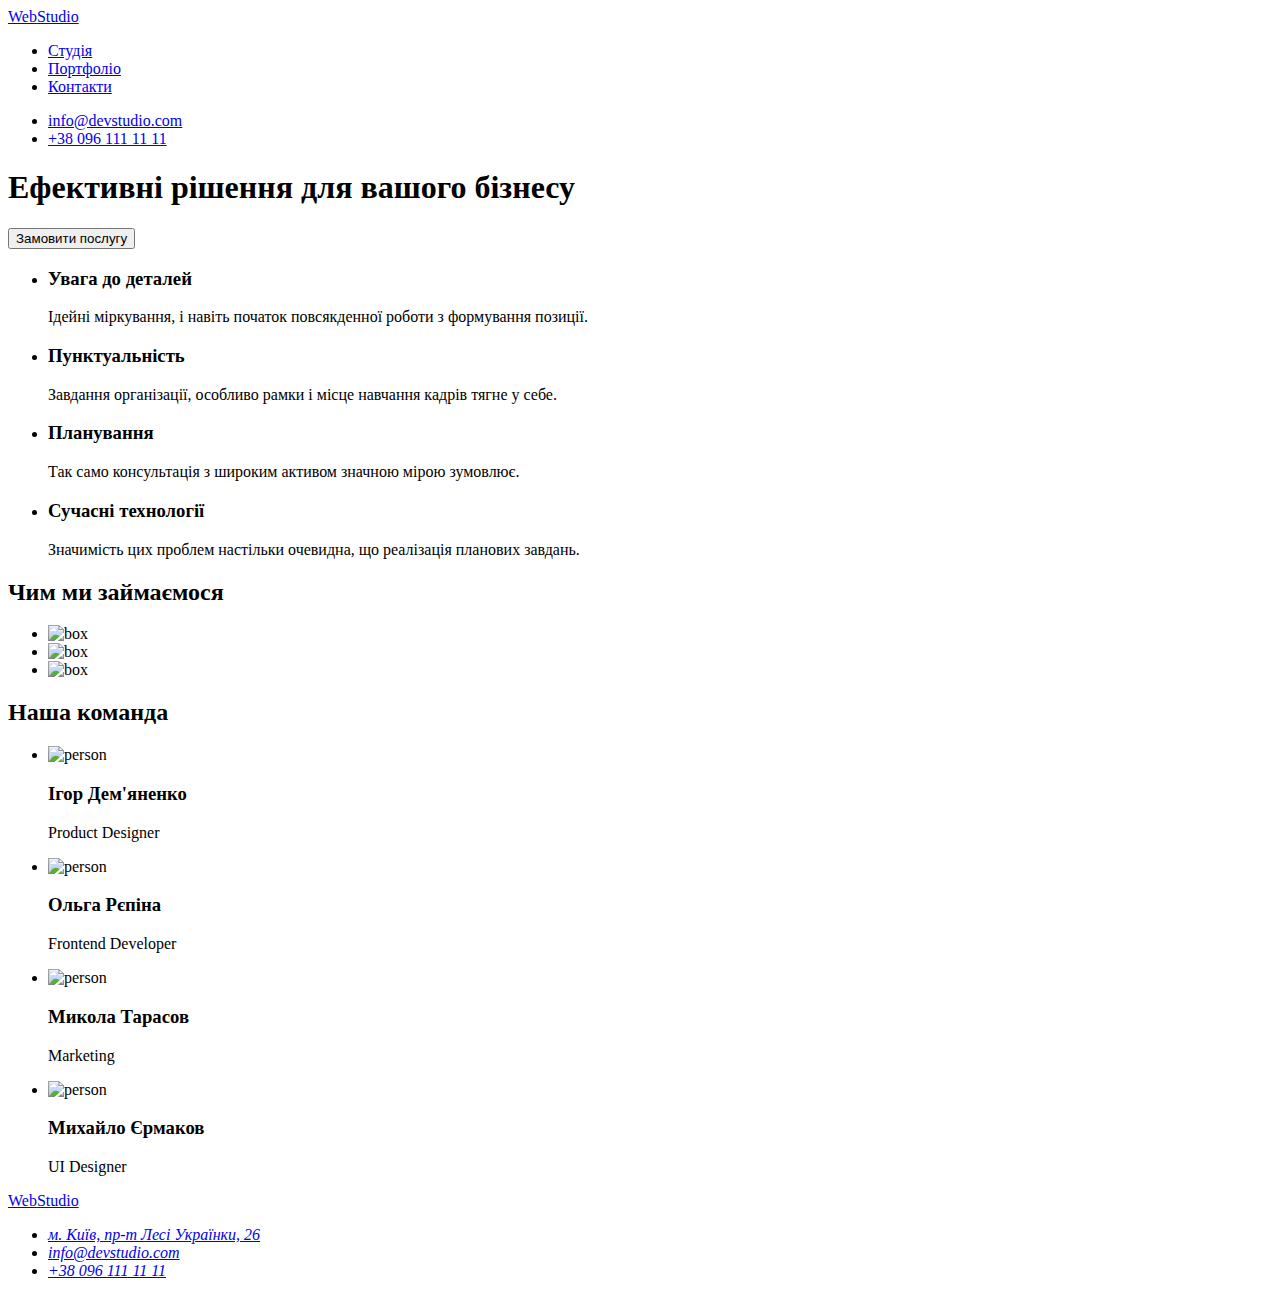
==== index.html @ 824faa3a "Add files via upload" ====
<!DOCTYPE html>
<html lang="uk">
  <head>
    <meta charset="UTF-8" />
    <meta http-equiv="X-UA-Compatible" content="IE=edge" />
    <meta name="viewport" content="width=device-width, initial-scale=1.0" />
    <link rel="stylesheet" href="./css/style.css" />
    <link rel="preconnect" href="https://fonts.googleapis.com">
<link rel="preconnect" href="https://fonts.gstatic.com" crossorigin>
<link href="https://fonts.googleapis.com/css2?family=Raleway:wght@700&family=Roboto:wght@400;500;700;900&display=swap" rel="stylesheet"/> 
    <title>Студія</title>
  </head>
  <body>
    <header>
      <nav class="header">
        <a class="logo" href="./index.html">
          <span class="logoSpan">Web</span>Studio
        </a>
        <ul class="headerItems">
          <li class="headerLinks">
            <a class="link linkActive" href="#" target="_blank">Студія</a>
          </li>
          <li class="headerLinks">
            <a class="link" href="./portfolio.html" target="_blank">Портфоліо</a>
          </li>
          <li class="headerLinks">
            <a class="link" href="#contacts">Контакти</a>
          </li>
        </ul>

        <ul class="headerContacts">
          <li class="headerLinks">
            <a class="linkContacts" href="mailto:info@devstudio.com">
              info@devstudio.com</a
            >
          </li>
          <li class="headerLinks">
            <a class="linkContacts" href="tel:+380961111111">
              +38 096 111 11 11</a
            >
          </li>
        </ul>
      </nav>
    </header>

    <main>
      <!-- Section1 -->
      <section class="orderService">
        <div class="container">
          <h1 class="orderTitle">Ефективні рішення для вашого бізнесу</h1>
          <button class="orderBtn" type="button">
            Замовити послугу
          </button>
        </div>
      </section>
      <!-- Section2 -->
      <section class="service">
          <ul class="serviceItems">
            <li class="serviceList">
              <h3 class="itemsTitle">Увага до деталей</h3>
              <p class="itemsText">
                Ідейні міркування, і навіть початок повсякденної роботи з
                формування позиції.
              </p>
            </li>
            <li class="serviceList">
              <h3 class="itemsTitle">Пунктуальність</h3>
              <p class="itemsText">
                Завдання організації, особливо рамки і місце навчання кадрів
                тягне у себе.
              </p>
            </li>
            <li class="serviceList">
              <h3 class="itemsTitle">Планування</h3>
              <p class="itemsText">
                Так само консультація з широким активом значною мірою зумовлює.
              </p>
            </li>
            <li class="serviceList">
              <h3 class="itemsTitle">Сучасні технології</h3>
              <p class="itemsText">
                Значимість цих проблем настільки очевидна, що реалізація
                планових завдань.
              </p>
            </li>
          </ul>
        </section>
        <!-- Section3 -->
      
        <section class="about">
          <h2 class="aboutWork">Чим ми займаємося</h2>
          <ul class="aboutItems">
            <li class="aboutList">
              <img src="./images/box1.jpg" alt="box" />
            </li>
            <li class="aboutList">
              <img src="./images/box2.jpg" alt="box" />
            </li>
            <li class="aboutList">
              <img src="./images/box3.jpg" alt="box" />
            </li>
          </ul>
      </section>
      <!-- Section4 -->
      <section class="team">
      <!-- 	<div class="aboutCounteiner"> -->
        <h2 class="abotTeam">Наша команда</h2>
           <ul class="personeList">
            <li class="personeItem">
              <img class="person" src="./images/photo.jpg" alt="person" />
              <h3 class="name">Ігор Дем'яненко</h3>
              <p class="aboutPersone">Product Designer</p>
            </li>
            <li class="personeItem">
              <img class="person" src="./images/photo1.jpg" alt="person" />
              <h3 class="name">Ольга Рєпіна</h3>
              <p class="aboutPersone">Frontend Developer</p>
            </li>
            <li class="personeItem">
              <img class="person" src="./images/photo2.jpg" alt="person" />
              <h3 class="name">Микола Тарасов</h3>
              <p class="aboutPersone">Marketing</p>
            </li>
            <li class="personeItem">
              <img class="person" src="./images/photo3.jpg" alt="person" />
              <h3 class="name">Михайло Єрмаков</h3>
              <p class="aboutPersone">UI Designer</p>
            </li>
          </ul>
       <!--  </div> -->
      </section>
    </main>

    <footer class="footer">
    		<a class="footerLogo" href="./index.html">
          <span class="logoSpan">Web</span>Studio
        </a>
      <address id="contacts">
        <ul class="contacts">
          <li class="address"> 
            <a class="addressLink" href="https://goo.gl/maps/H3M4gF7jWs7UkwjF9" target="_blank" rel="noopener noreferrer nofollow">м. Київ, пр-т Лесі Українки, 26</a>
          </li>
          <li class="contactLink">
            <a class="footerLink" href="mailto:info@devstudio.com">info@devstudio.com</a>
          </li>
          <li class="contacLink">
            <a class="footerLink" href="tel:+380961111111">+38 096 111 11 11</a>
          </li>
        </ul>
      </address>
    </footer>
  </body>
</html>
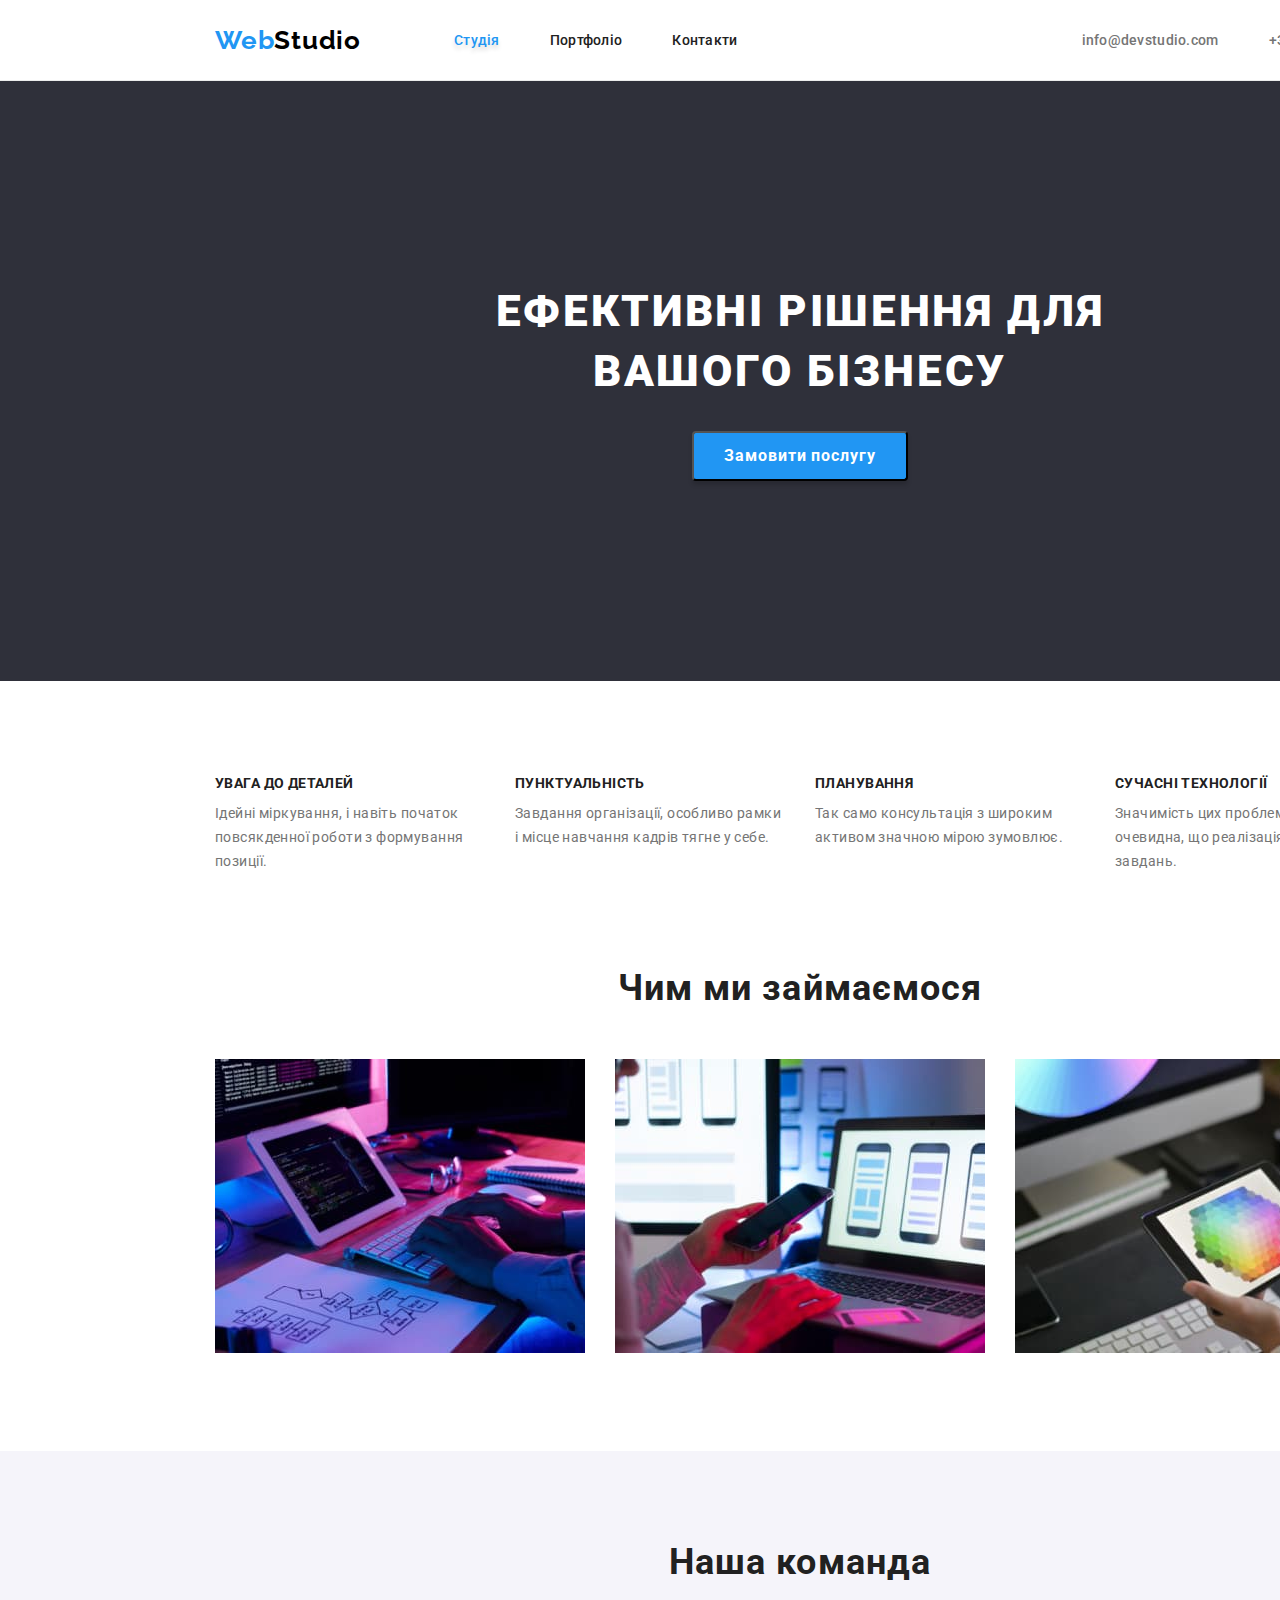
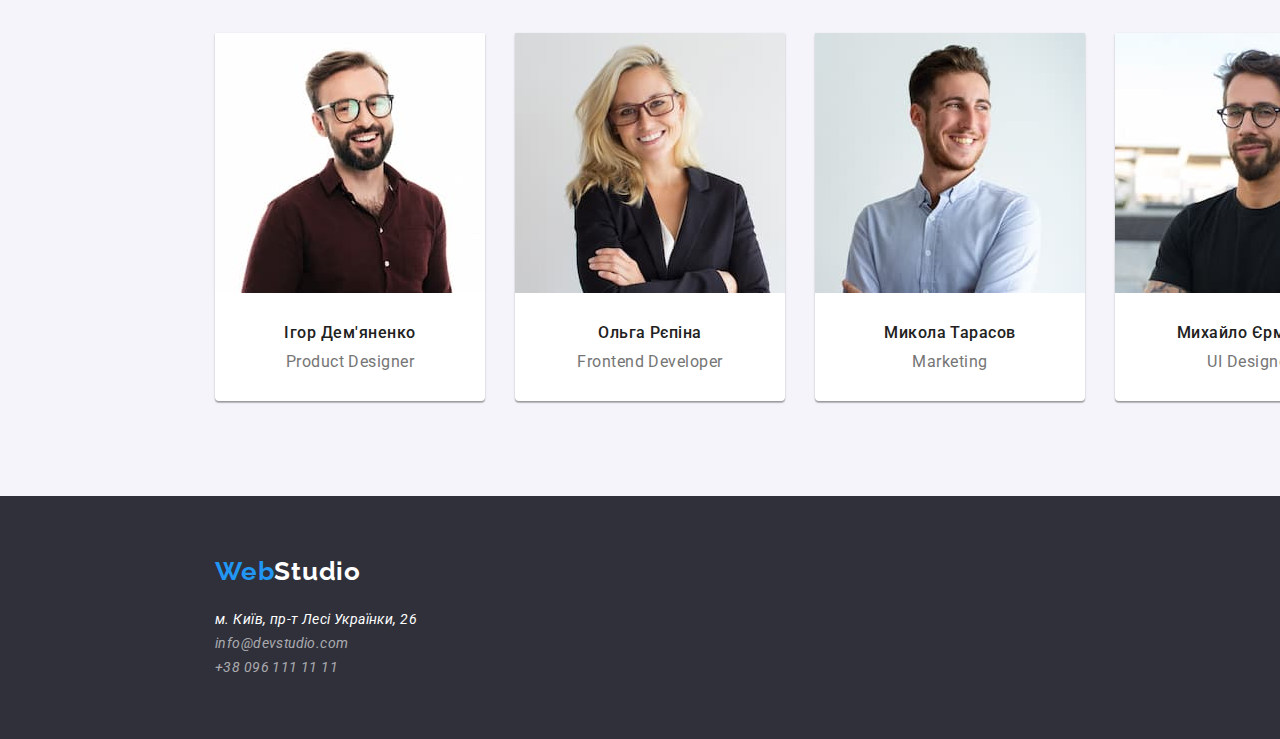
==== commit 4bed0923: "Update index.html" ====
--- a/index.html
+++ b/index.html
@@ -11,11 +11,11 @@
     <title>Студія</title>
   </head>
   <body>
-    <header>
-      <nav class="header">
-        <a class="logo" href="./index.html">
-          <span class="logoSpan">Web</span>Studio
-        </a>
+    <header class="header">
+      <a class="logo" href="./index.html">
+        <span class="logoSpan">Web</span>Studio
+      </a>
+      <nav>
         <ul class="headerItems">
           <li class="headerLinks">
             <a class="link linkActive" href="#" target="_blank">Студія</a>
@@ -27,10 +27,10 @@
             <a class="link" href="#contacts">Контакти</a>
           </li>
         </ul>
-
+      </nav>
         <ul class="headerContacts">
           <li class="headerLinks">
-            <a class="linkContacts" href="mailto:info@devstudio.com">
+            <a class="linkContacts" href="mailto:info@devstudio.com" lang="en">
               info@devstudio.com</a
             >
           </li>
@@ -40,7 +40,6 @@
             >
           </li>
         </ul>
-      </nav>
     </header>
 
     <main>
@@ -55,6 +54,7 @@
       </section>
       <!-- Section2 -->
       <section class="service">
+        <h2 hidden>Наші переваги</h2>
           <ul class="serviceItems">
             <li class="serviceList">
               <h3 class="itemsTitle">Увага до деталей</h3>
@@ -91,43 +91,41 @@
           <h2 class="aboutWork">Чим ми займаємося</h2>
           <ul class="aboutItems">
             <li class="aboutList">
-              <img src="./images/box1.jpg" alt="box" />
+              <img src="./images/box1.jpg" alt="людина за ПК" width="370" />
             </li>
             <li class="aboutList">
-              <img src="./images/box2.jpg" alt="box" />
+              <img src="./images/box2.jpg" alt="людина за ПК" width="370"/>
             </li>
             <li class="aboutList">
-              <img src="./images/box3.jpg" alt="box" />
+              <img src="./images/box3.jpg" alt="людина за ПК" width="370"/>
             </li>
           </ul>
       </section>
       <!-- Section4 -->
       <section class="team">
-      <!-- 	<div class="aboutCounteiner"> -->
         <h2 class="abotTeam">Наша команда</h2>
            <ul class="personeList">
             <li class="personeItem">
-              <img class="person" src="./images/photo.jpg" alt="person" />
+              <img class="person" src="./images/photo.jpg" alt="фото" width="270"/>
               <h3 class="name">Ігор Дем'яненко</h3>
               <p class="aboutPersone">Product Designer</p>
             </li>
             <li class="personeItem">
-              <img class="person" src="./images/photo1.jpg" alt="person" />
+              <img class="person" src="./images/photo1.jpg" alt="фото" width="270"/>
               <h3 class="name">Ольга Рєпіна</h3>
               <p class="aboutPersone">Frontend Developer</p>
             </li>
             <li class="personeItem">
-              <img class="person" src="./images/photo2.jpg" alt="person" />
+              <img class="person" src="./images/photo2.jpg" alt="фото" width="270"/>
               <h3 class="name">Микола Тарасов</h3>
               <p class="aboutPersone">Marketing</p>
             </li>
             <li class="personeItem">
-              <img class="person" src="./images/photo3.jpg" alt="person" />
+              <img class="person" src="./images/photo3.jpg" alt="фото" width="270"/>
               <h3 class="name">Михайло Єрмаков</h3>
               <p class="aboutPersone">UI Designer</p>
             </li>
           </ul>
-       <!--  </div> -->
       </section>
     </main>
 
@@ -141,7 +139,7 @@
             <a class="addressLink" href="https://goo.gl/maps/H3M4gF7jWs7UkwjF9" target="_blank" rel="noopener noreferrer nofollow">м. Київ, пр-т Лесі Українки, 26</a>
           </li>
           <li class="contactLink">
-            <a class="footerLink" href="mailto:info@devstudio.com">info@devstudio.com</a>
+            <a class="footerLink" href="mailto:info@devstudio.com" lang="en">info@devstudio.com</a>
           </li>
           <li class="contacLink">
             <a class="footerLink" href="tel:+380961111111">+38 096 111 11 11</a>
--- a/css/style.css
+++ b/css/style.css
@@ -0,0 +1,311 @@
+                                  /* STUDIO */
+* {
+  padding: 0;
+  margin: 0;
+}
+*::before,
+::after {
+  box-sizing: border-box;
+}
+:root {
+  --black-color: #212121;
+  --blue-color: #2196f3;
+  --grey-color: #757575;
+  --white-color: #fff;
+  --orderServiceBg-background-color: #2f303a;
+  --teamBg-background-color: #f5f4fa;
+  --footerBg-background-color: #2f303a;
+  --personBgCart-background-color: #fff;
+  --raleway-font-family: "Raleway";
+  --roboto-font-family: "Roboto";
+}
+/* HEADER */
+.header {
+  display: flex;
+  align-items: center;
+  width: 1600px;
+  height: 80px;
+  background-color: #fff;
+  border-bottom: solid 1px #ececec;
+}
+.logo {
+  padding-left: 215px;
+  text-decoration: none;
+  color: black;
+  font-family: var(--raleway-font-family);
+  font-weight: 700;
+  font-size: 26px;
+  line-height: 31px;
+  letter-spacing: 0.03em;
+}
+.logoSpan {
+  color: var(--blue-color);
+}
+.headerItems {
+  display: flex;
+  align-items: center;
+  padding-left: 93px;
+}
+
+.headerItems :last-child {
+  margin-right: 0;
+}
+.headerLinks {
+  list-style: none;
+  display: flex;
+  align-items: center;
+  margin-right: 50px;
+}
+.link {
+  text-decoration: none;
+  font-family: var(--roboto-font-family);
+  font-style: normal;
+  font-weight: 500;
+  font-size: 14px;
+  line-height: 16px;
+  letter-spacing: 0.02em;
+  color: var(--black-color);
+}
+.linkActive{
+  color: var(--blue-color);
+  text-shadow: 0px 4px 4px rgba(0, 0, 0, 0.15);
+}
+.link:hover {
+  cursor: pointer;
+  color: var(--blue-color);
+}
+.headerContacts {
+  display: flex;
+  padding-left: 344px;
+}
+.headerContacts :last-child {
+  margin-right: 0;
+}
+.linkContacts {
+  text-decoration: none;
+  font-family: var(--roboto-font-family);
+  font-style: normal;
+  font-weight: 500;
+  font-size: 14px;
+  line-height: 16px;
+  letter-spacing: 0.02em;
+  color: var(--grey-color);
+}
+.linkContacts:hover {
+  cursor: pointer;
+  color: var(--blue-color);
+}
+/* MAIN */
+
+.orderService {
+  width: 1600px;
+  padding-top: 200px;
+  padding-bottom: 200px;
+  background-color: var(--orderServiceBg-background-color);
+}
+.container {
+  width: 696px;
+  display: block;
+  text-align: center;
+  margin: 0 auto;
+}
+.orderTitle {
+  width: 696px;
+  height: 120px;
+  font-family: var(--roboto-font-family);
+  font-weight: 900;
+  font-size: 44px;
+  line-height: 60px;
+  letter-spacing: 0.06em;
+  text-transform: uppercase;
+  color: var(--white-color);
+}
+.orderBtn {
+  width: 216px;
+  height: 50px;
+  background: #2196f3;
+  box-shadow: 0px 4px 4px rgba(0, 0, 0, 0.15);
+  border-radius: 4px;
+  font-family: var(--roboto-font-family);
+  font-weight: 700;
+  font-size: 16px;
+  line-height: 30px;
+  text-align: center;
+  letter-spacing: 0.06em;
+  color: var(--white-color);
+  margin-top: 30px;
+}
+.service {
+  width: 1170px;
+  padding-left: 215px;
+}
+.serviceItems {
+  display: flex;
+  justify-content: space-between;
+  padding-top: 94px;
+}
+.serviceList {
+  list-style: none;
+  min-width: 270px;
+  margin-right: 30px;
+}
+.serviceItems:last-child {
+  margin-right: 0;
+}
+.itemsTitle {
+  font-family: var(--roboto-font-family);
+  font-weight: 700;
+  font-size: 14px;
+  line-height: 16px;
+  letter-spacing: 0.03em;
+  text-transform: uppercase;
+  color: var(--black-color);
+}
+.itemsText {
+  font-family: var(--roboto-font-family);
+  font-weight: 400;
+  font-size: 14px;
+  line-height: 24px;
+  letter-spacing: 0.03em;
+  color: var(--grey-color);
+  padding-top: 10px;
+}
+
+.about {
+  width: 1170px;
+  padding-top: 94px;
+  padding-bottom: 94px;
+  padding-left: 215px;
+}
+
+.aboutWork {
+  font-family: var(--roboto-font-family);
+  font-weight: 700;
+  font-size: 36px;
+  line-height: 42px;
+  text-align: center;
+  letter-spacing: 0.03em;
+  color: var(--black-color);
+}
+.aboutItems {
+  display: flex;
+  justify-content: space-between;
+  padding-top: 50px;
+}
+.aboutItems:last-child {
+  margin-right: 0;
+}
+.aboutList {
+  list-style: none;
+  margin-right: 30px;
+}
+.team {
+  background-color: var(--teamBg-background-color);
+  width: 1600px;
+  padding-top: 90px;
+  padding-bottom: 95px;
+}
+
+.abotTeam {
+  font-family: var(--roboto-font-family);
+  color: var(--black-color);
+  font-weight: 700;
+  font-size: 36px;
+  line-height: 42px;
+  text-align: center;
+  letter-spacing: 0.03em;
+}
+.personeList {
+  width: 1170px;
+  display: flex;
+  padding-top: 50px;
+  padding-left: 215px;
+}
+.personeList:last-child {
+  margin-right: 0;
+}
+.personeItem {
+  text-align: center;
+  background-color: var(--personBgCart-background-color);
+  box-shadow: 0px 1px 3px rgba(0, 0, 0, 0.12), 0px 1px 1px rgba(0, 0, 0, 0.14),
+    0px 2px 1px rgba(0, 0, 0, 0.2);
+  border-radius: 0px 0px 4px 4px;
+  list-style: none;
+  margin-right: 30px;
+}
+.person {
+  display: flex;
+}
+.name {
+  font-family: var(--roboto-font-family);
+  color: var(--black-color);
+  font-weight: 500;
+  font-size: 16px;
+  line-height: 19px;
+  text-align: center;
+  letter-spacing: 0.03em;
+  padding-top: 30px;
+}
+.aboutPersone {
+  font-family: var(--roboto-font-family);
+  color: var(--grey-color);
+  font-weight: 400;
+  font-size: 16px;
+  line-height: 19px;
+  text-align: center;
+  letter-spacing: 0.03em;
+  padding-top: 10px;
+  padding-bottom: 30px;
+}
+
+.footer {
+  width: 1600px;
+  background-color: var(--footerBg-background-color);
+  padding-top: 60px;
+  padding-bottom: 60px;
+}
+.footerLogo {
+  text-decoration: none;
+  font-family: var(--raleway-font-family);
+  color: var(--white-color);
+  font-weight: 700;
+  font-size: 26px;
+  line-height: 31px;
+  letter-spacing: 0.03em;
+  padding-left: 215px;
+}
+
+.contacts {
+  list-style: none;
+  padding-left: 215px;
+}
+.address {
+  padding-top: 20px;
+}
+.addressLink {
+  text-decoration: none;
+  font-family: var(--roboto-font-family);
+  font-weight: 400;
+  font-size: 14px;
+  color: var(--white-color);
+  line-height: 24px;
+  letter-spacing: 0.03em;
+}
+.addressLink:hover {
+  cursor: pointer;
+  color: var(--blue-color);
+}
+.footerLink {
+  text-decoration: none;
+  font-family: var(--roboto-font-family);
+  color: var(--grey-color);
+  font-weight: 400;
+  font-size: 14px;
+  line-height: 24px;
+  letter-spacing: 0.03em;
+  color: rgba(255, 255, 255, 0.6);
+}
+.footerLink:hover {
+  cursor: pointer;
+  color: var(--blue-color);
+}
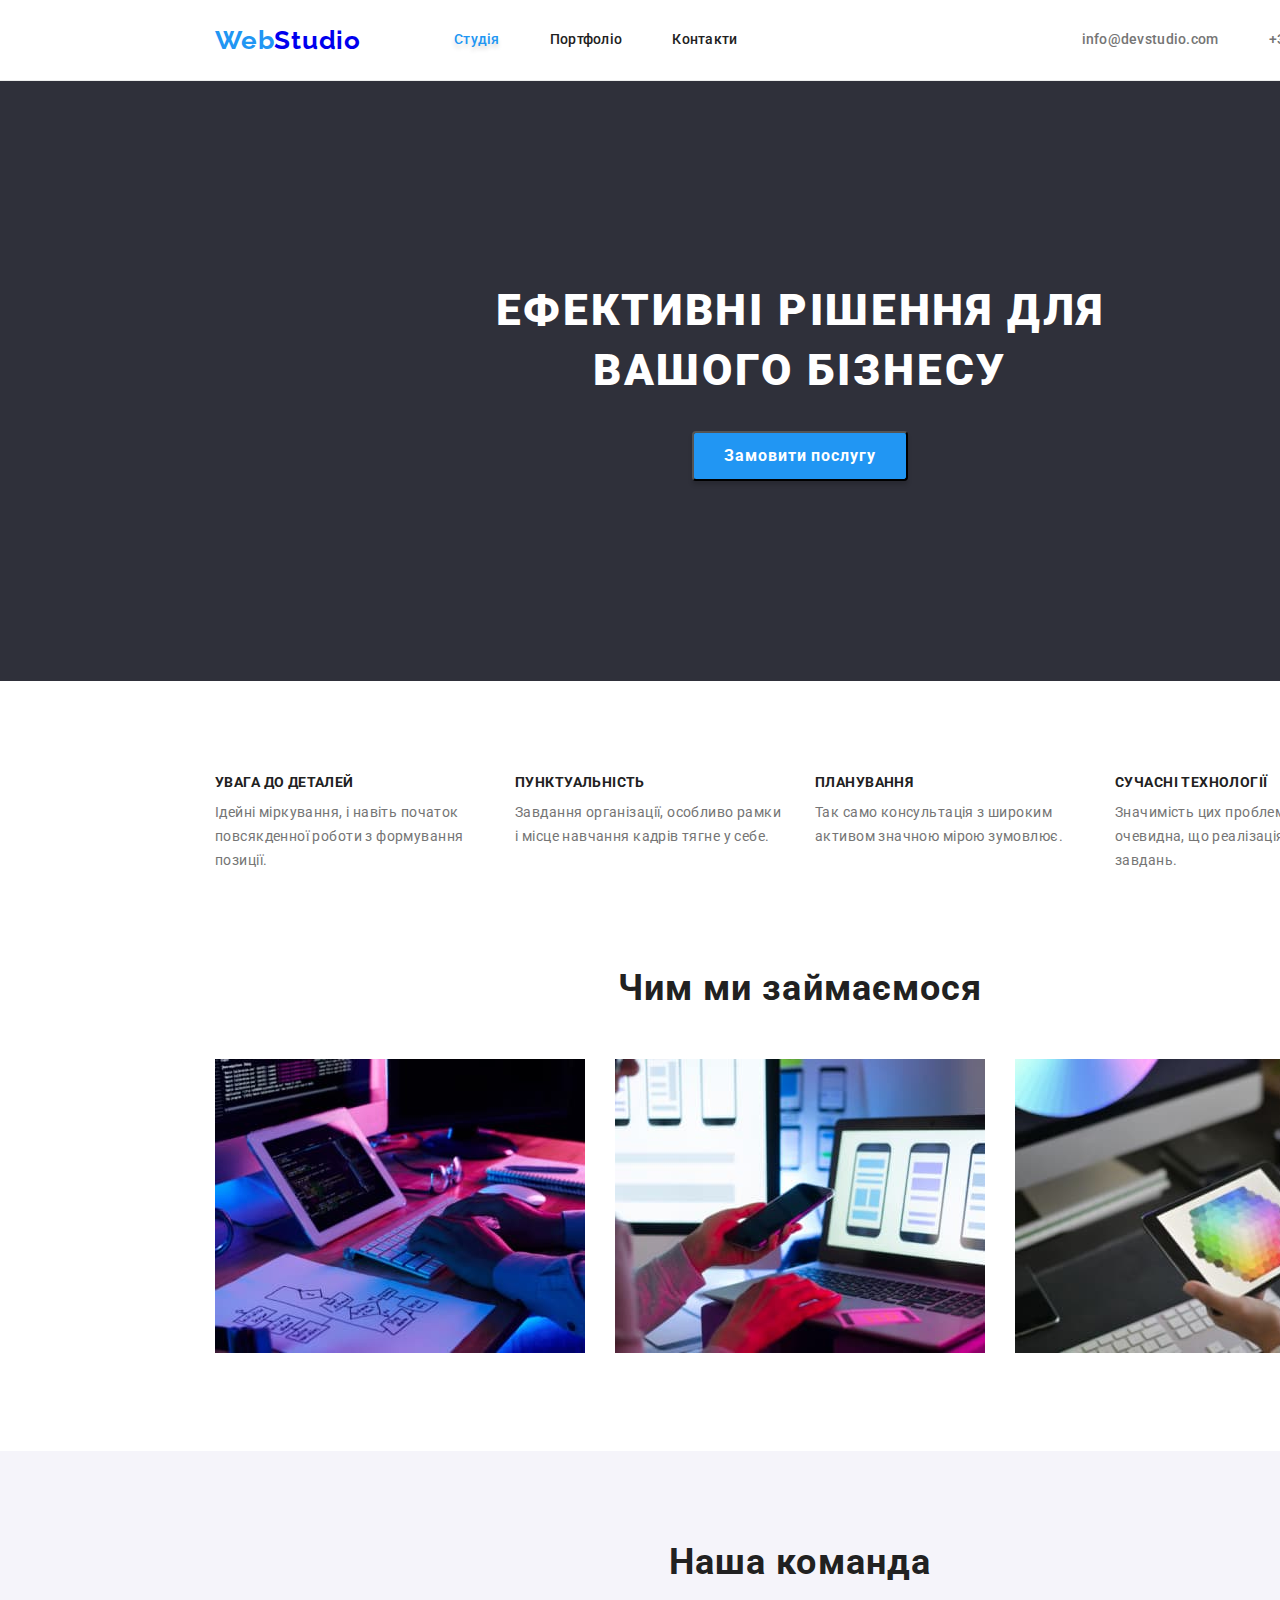
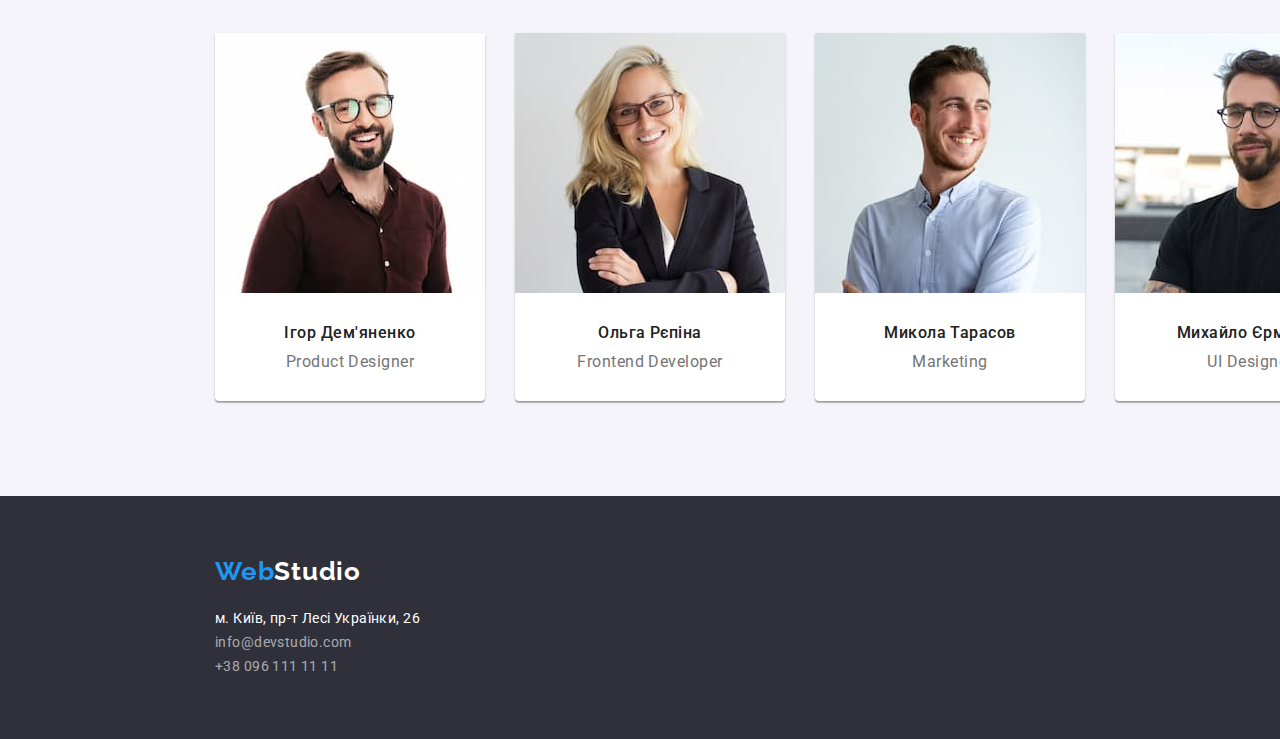
==== commit fc8ee045: "Update index.html" ====
--- a/index.html
+++ b/index.html
@@ -4,10 +4,10 @@
     <meta charset="UTF-8" />
     <meta http-equiv="X-UA-Compatible" content="IE=edge" />
     <meta name="viewport" content="width=device-width, initial-scale=1.0" />
-    <link rel="stylesheet" href="./css/style.css" />
-    <link rel="preconnect" href="https://fonts.googleapis.com">
 <link rel="preconnect" href="https://fonts.gstatic.com" crossorigin>
 <link href="https://fonts.googleapis.com/css2?family=Raleway:wght@700&family=Roboto:wght@400;500;700;900&display=swap" rel="stylesheet"/> 
+<link rel="preconnect" href="https://fonts.googleapis.com">
+<link rel="stylesheet" href="./css/style.css" />
     <title>Студія</title>
   </head>
   <body>
@@ -18,10 +18,10 @@
       <nav>
         <ul class="headerItems">
           <li class="headerLinks">
-            <a class="link linkActive" href="#" target="_blank">Студія</a>
+            <a class="link linkActive" href="#">Студія</a>
           </li>
           <li class="headerLinks">
-            <a class="link" href="./portfolio.html" target="_blank">Портфоліо</a>
+            <a class="link" href="./portfolio.html">Портфоліо</a>
           </li>
           <li class="headerLinks">
             <a class="link" href="#contacts">Контакти</a>
@@ -41,7 +41,6 @@
           </li>
         </ul>
     </header>
-
     <main>
       <!-- Section1 -->
       <section class="orderService">
@@ -86,7 +85,6 @@
           </ul>
         </section>
         <!-- Section3 -->
-      
         <section class="about">
           <h2 class="aboutWork">Чим ми займаємося</h2>
           <ul class="aboutItems">
@@ -128,7 +126,6 @@
           </ul>
       </section>
     </main>
-
     <footer class="footer">
     		<a class="footerLogo" href="./index.html">
           <span class="logoSpan">Web</span>Studio
--- a/css/style.css
+++ b/css/style.css
@@ -12,12 +12,29 @@
   --blue-color: #2196f3;
   --grey-color: #757575;
   --white-color: #fff;
+  --borderHeader-color: #ececec;
+  --borderBtn-border: 1px solid #EEEEEE;
+  --borderCart-border: 1px solid #EEEEEE;
   --orderServiceBg-background-color: #2f303a;
   --teamBg-background-color: #f5f4fa;
   --footerBg-background-color: #2f303a;
   --personBgCart-background-color: #fff;
+  --headerBg-background-color: #fff;
+  --bodyBg-background-color:#ffffff;
+  --btn-background-color: #2196f3;
+  --btnActive-background-color :#188CE8;
   --raleway-font-family: "Raleway";
   --roboto-font-family: "Roboto";
+  --activeLink-text-shadow: 0px 4px 4px rgba(0, 0, 0, 0.15);
+  --btn-box-shadow: 0px 4px 4px rgba(0, 0, 0, 0.15);
+  --btnActive-box-shadow: 0px 3px 1px rgba(0, 0, 0, 0.1), 0px 1px 2px rgba(0, 0, 0, 0.08), 0px 2px 2px rgba(0, 0, 0, 0.12);
+  --personeItem-box-shadow: 0px 1px 3px rgba(0, 0, 0, 0.12), 0px 1px 1px rgba(0, 0, 0, 0.14),
+  0px 2px 1px rgba(0, 0, 0, 0.2);
+  }
+body{
+  font-family: var(--roboto-font-family);
+  background-color: var(--bodyBg-background-color);
+  color: var(--black-color);
 }
 /* HEADER */
 .header {
@@ -25,17 +42,16 @@
   align-items: center;
   width: 1600px;
   height: 80px;
-  background-color: #fff;
-  border-bottom: solid 1px #ececec;
+  background-color:var(--headerBg-background-color);
+  border-bottom: solid 1px var(--borderHeader-color);
 }
 .logo {
   padding-left: 215px;
-  text-decoration: none;
-  color: black;
+  text-decoration: none;  
   font-family: var(--raleway-font-family);
   font-weight: 700;
   font-size: 26px;
-  line-height: 31px;
+  line-height: 1.19em;
   letter-spacing: 0.03em;
 }
 .logoSpan {
@@ -46,7 +62,6 @@
   align-items: center;
   padding-left: 93px;
 }
-
 .headerItems :last-child {
   margin-right: 0;
 }
@@ -57,46 +72,45 @@
   margin-right: 50px;
 }
 .link {
+  font-family: var(--roboto-font-family);
+  color: var(--black-color);
   text-decoration: none;
-  font-family: var(--roboto-font-family);
+  font-weight: 500;
+  font-size: 14px;
+  line-height: 1.14em;
+  letter-spacing: 0.02em; 
+}
+.linkActive{
+  color: var(--blue-color);
+  text-shadow: var(--activeLink-text-shadow);
+}
+.link:hover,
+.link:active {
+  cursor: pointer;
+  color: var(--blue-color);
+}
+.headerContacts {
+  display: flex;
+  padding-left: 344px;
+}
+.headerContacts :last-child {
+  margin-right: 0;
+}
+.linkContacts {
+  text-decoration: none;  
   font-style: normal;
   font-weight: 500;
   font-size: 14px;
-  line-height: 16px;
-  letter-spacing: 0.02em;
-  color: var(--black-color);
-}
-.linkActive{
-  color: var(--blue-color);
-  text-shadow: 0px 4px 4px rgba(0, 0, 0, 0.15);
-}
-.link:hover {
-  cursor: pointer;
-  color: var(--blue-color);
-}
-.headerContacts {
-  display: flex;
-  padding-left: 344px;
-}
-.headerContacts :last-child {
-  margin-right: 0;
-}
-.linkContacts {
-  text-decoration: none;
-  font-family: var(--roboto-font-family);
-  font-style: normal;
-  font-weight: 500;
-  font-size: 14px;
-  line-height: 16px;
+  line-height: 1.14em;
   letter-spacing: 0.02em;
   color: var(--grey-color);
 }
-.linkContacts:hover {
+.linkContacts:hover,
+.linkContacts:active {
   cursor: pointer;
   color: var(--blue-color);
 }
 /* MAIN */
-
 .orderService {
   width: 1600px;
   padding-top: 200px;
@@ -111,11 +125,10 @@
 }
 .orderTitle {
   width: 696px;
-  height: 120px;
-  font-family: var(--roboto-font-family);
+  height: 120px;  
   font-weight: 900;
   font-size: 44px;
-  line-height: 60px;
+  line-height: 1.36em;
   letter-spacing: 0.06em;
   text-transform: uppercase;
   color: var(--white-color);
@@ -123,18 +136,24 @@
 .orderBtn {
   width: 216px;
   height: 50px;
-  background: #2196f3;
-  box-shadow: 0px 4px 4px rgba(0, 0, 0, 0.15);
+  background-color: var(--btn-background-color);
+  box-shadow: var(--btn-box-shadow);
   border-radius: 4px;
   font-family: var(--roboto-font-family);
   font-weight: 700;
   font-size: 16px;
-  line-height: 30px;
+  line-height: 1.87em;
   text-align: center;
   letter-spacing: 0.06em;
   color: var(--white-color);
   margin-top: 30px;
 }
+.orderBtn:hover,
+.orderBtn:active{
+  cursor: pointer;
+  background-color: var(--btnActive-background-color);
+  box-shadow: var(--btnActive-box-shadow);
+}
 .service {
   width: 1170px;
   padding-left: 215px;
@@ -152,40 +171,32 @@
 .serviceItems:last-child {
   margin-right: 0;
 }
-.itemsTitle {
-  font-family: var(--roboto-font-family);
-  font-weight: 700;
-  font-size: 14px;
-  line-height: 16px;
-  letter-spacing: 0.03em;
-  text-transform: uppercase;
-  color: var(--black-color);
+.itemsTitle { 
+  font-weight: 700;
+  font-size: 14px;
+  line-height: 1.14em;
+  letter-spacing: 0.03em;
+  text-transform: uppercase; 
 }
 .itemsText {
-  font-family: var(--roboto-font-family);
-  font-weight: 400;
-  font-size: 14px;
-  line-height: 24px;
+  font-size: 14px;
+  line-height: 1.71em;
   letter-spacing: 0.03em;
   color: var(--grey-color);
   padding-top: 10px;
 }
-
 .about {
   width: 1170px;
   padding-top: 94px;
   padding-bottom: 94px;
   padding-left: 215px;
 }
-
-.aboutWork {
-  font-family: var(--roboto-font-family);
+.aboutWork { 
   font-weight: 700;
   font-size: 36px;
-  line-height: 42px;
-  text-align: center;
-  letter-spacing: 0.03em;
-  color: var(--black-color);
+  line-height: 1.17em;
+  text-align: center;
+  letter-spacing: 0.03em; 
 }
 .aboutItems {
   display: flex;
@@ -205,13 +216,10 @@
   padding-top: 90px;
   padding-bottom: 95px;
 }
-
-.abotTeam {
-  font-family: var(--roboto-font-family);
-  color: var(--black-color);
+.abotTeam {  
   font-weight: 700;
   font-size: 36px;
-  line-height: 42px;
+  line-height: 1.17em;
   text-align: center;
   letter-spacing: 0.03em;
 }
@@ -227,8 +235,7 @@
 .personeItem {
   text-align: center;
   background-color: var(--personBgCart-background-color);
-  box-shadow: 0px 1px 3px rgba(0, 0, 0, 0.12), 0px 1px 1px rgba(0, 0, 0, 0.14),
-    0px 2px 1px rgba(0, 0, 0, 0.2);
+  box-shadow: var(--personeItem-box-shadow);
   border-radius: 0px 0px 4px 4px;
   list-style: none;
   margin-right: 30px;
@@ -237,27 +244,22 @@
   display: flex;
 }
 .name {
-  font-family: var(--roboto-font-family);
-  color: var(--black-color);
   font-weight: 500;
   font-size: 16px;
-  line-height: 19px;
+  line-height: 1.19em;
   text-align: center;
   letter-spacing: 0.03em;
   padding-top: 30px;
 }
 .aboutPersone {
-  font-family: var(--roboto-font-family);
   color: var(--grey-color);
-  font-weight: 400;
   font-size: 16px;
-  line-height: 19px;
+  line-height: 1.19em;
   text-align: center;
   letter-spacing: 0.03em;
   padding-top: 10px;
   padding-bottom: 30px;
 }
-
 .footer {
   width: 1600px;
   background-color: var(--footerBg-background-color);
@@ -270,11 +272,10 @@
   color: var(--white-color);
   font-weight: 700;
   font-size: 26px;
-  line-height: 31px;
-  letter-spacing: 0.03em;
-  padding-left: 215px;
-}
-
+  line-height: 1.19em;
+  letter-spacing: 0.03em;
+  padding-left: 215px;
+}
 .contacts {
   list-style: none;
   padding-left: 215px;
@@ -283,29 +284,29 @@
   padding-top: 20px;
 }
 .addressLink {
+  font-style: normal;
   text-decoration: none;
-  font-family: var(--roboto-font-family);
-  font-weight: 400;
   font-size: 14px;
   color: var(--white-color);
-  line-height: 24px;
-  letter-spacing: 0.03em;
-}
-.addressLink:hover {
+  line-height: 1.71em;
+  letter-spacing: 0.03em;
+}
+.addressLink:hover,
+.addressLink:active {
   cursor: pointer;
   color: var(--blue-color);
 }
 .footerLink {
   text-decoration: none;
-  font-family: var(--roboto-font-family);
+  font-style: normal;
   color: var(--grey-color);
-  font-weight: 400;
-  font-size: 14px;
-  line-height: 24px;
+  font-size: 14px;
+  line-height: 1.71em;
   letter-spacing: 0.03em;
   color: rgba(255, 255, 255, 0.6);
 }
-.footerLink:hover {
-  cursor: pointer;
-  color: var(--blue-color);
-}
+.footerLink:hover,
+.footerLink:active {
+  cursor: pointer;
+  color: var(--blue-color);
+}
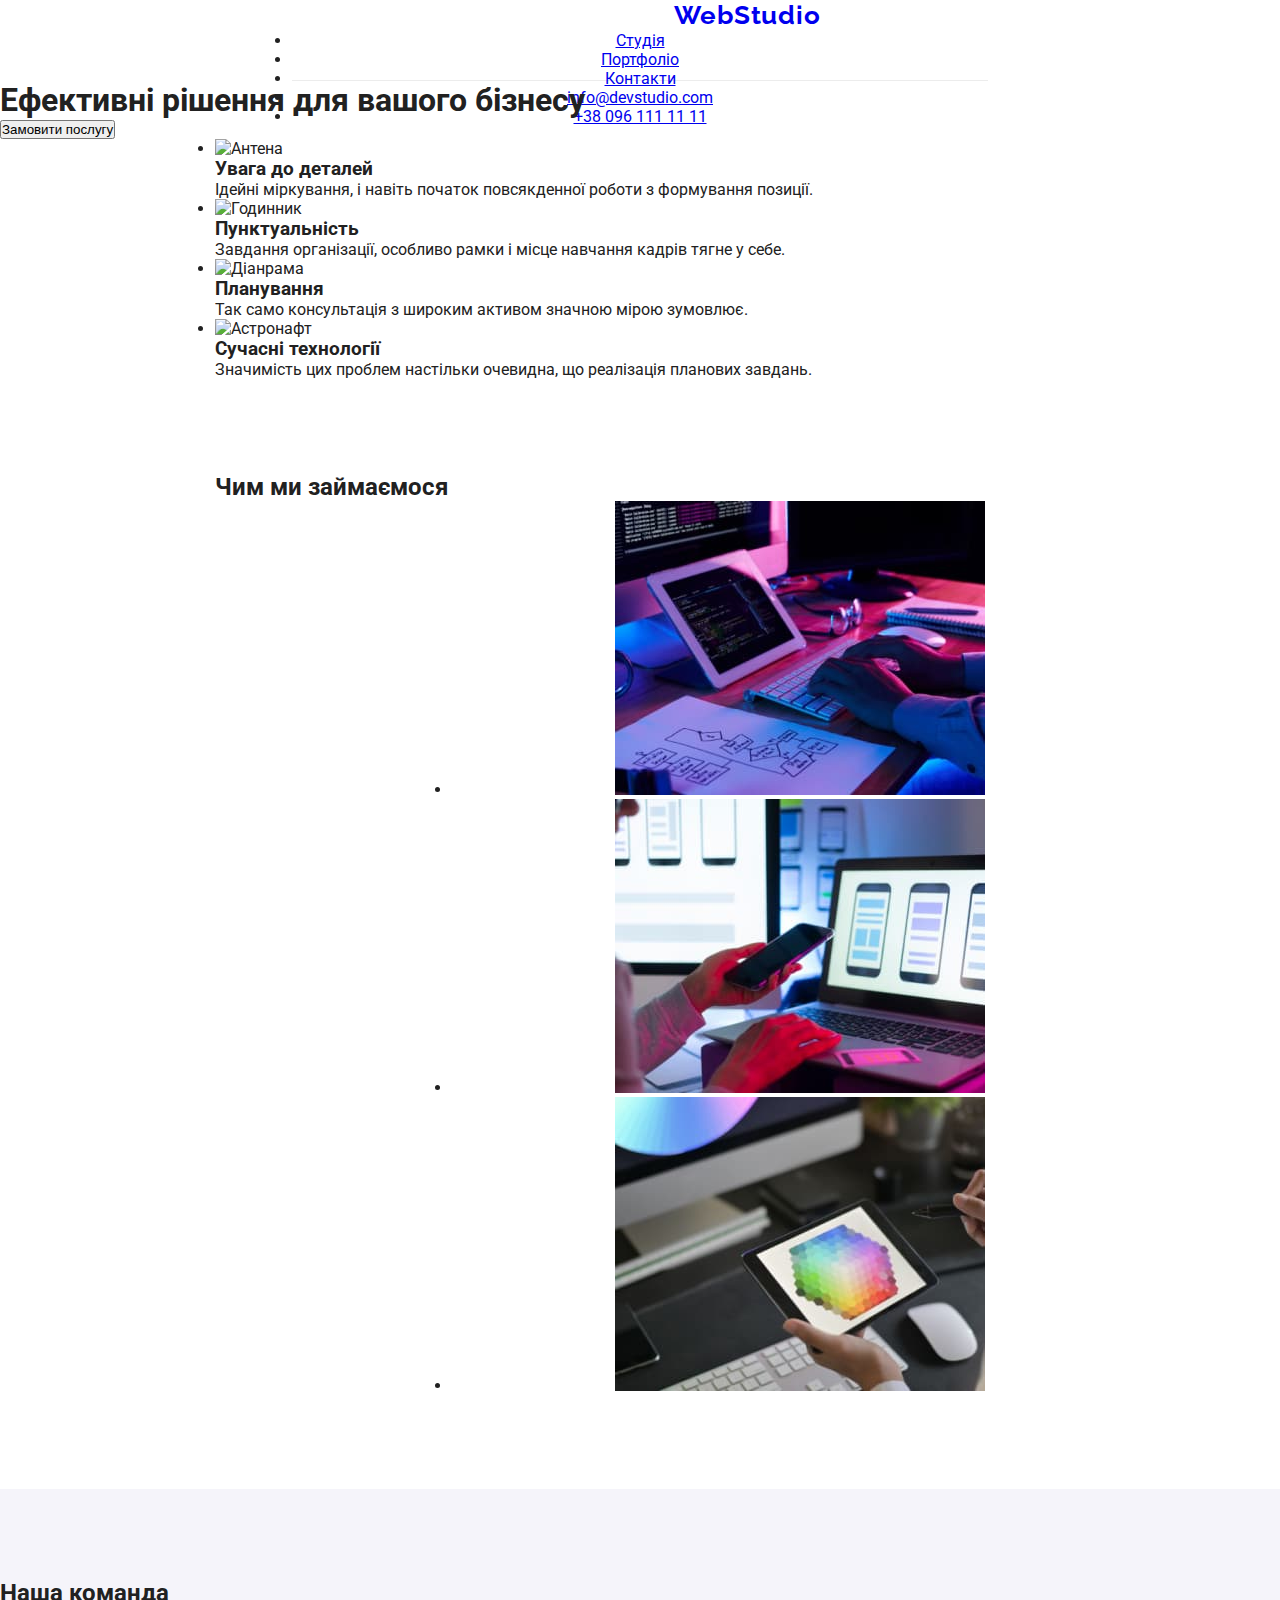
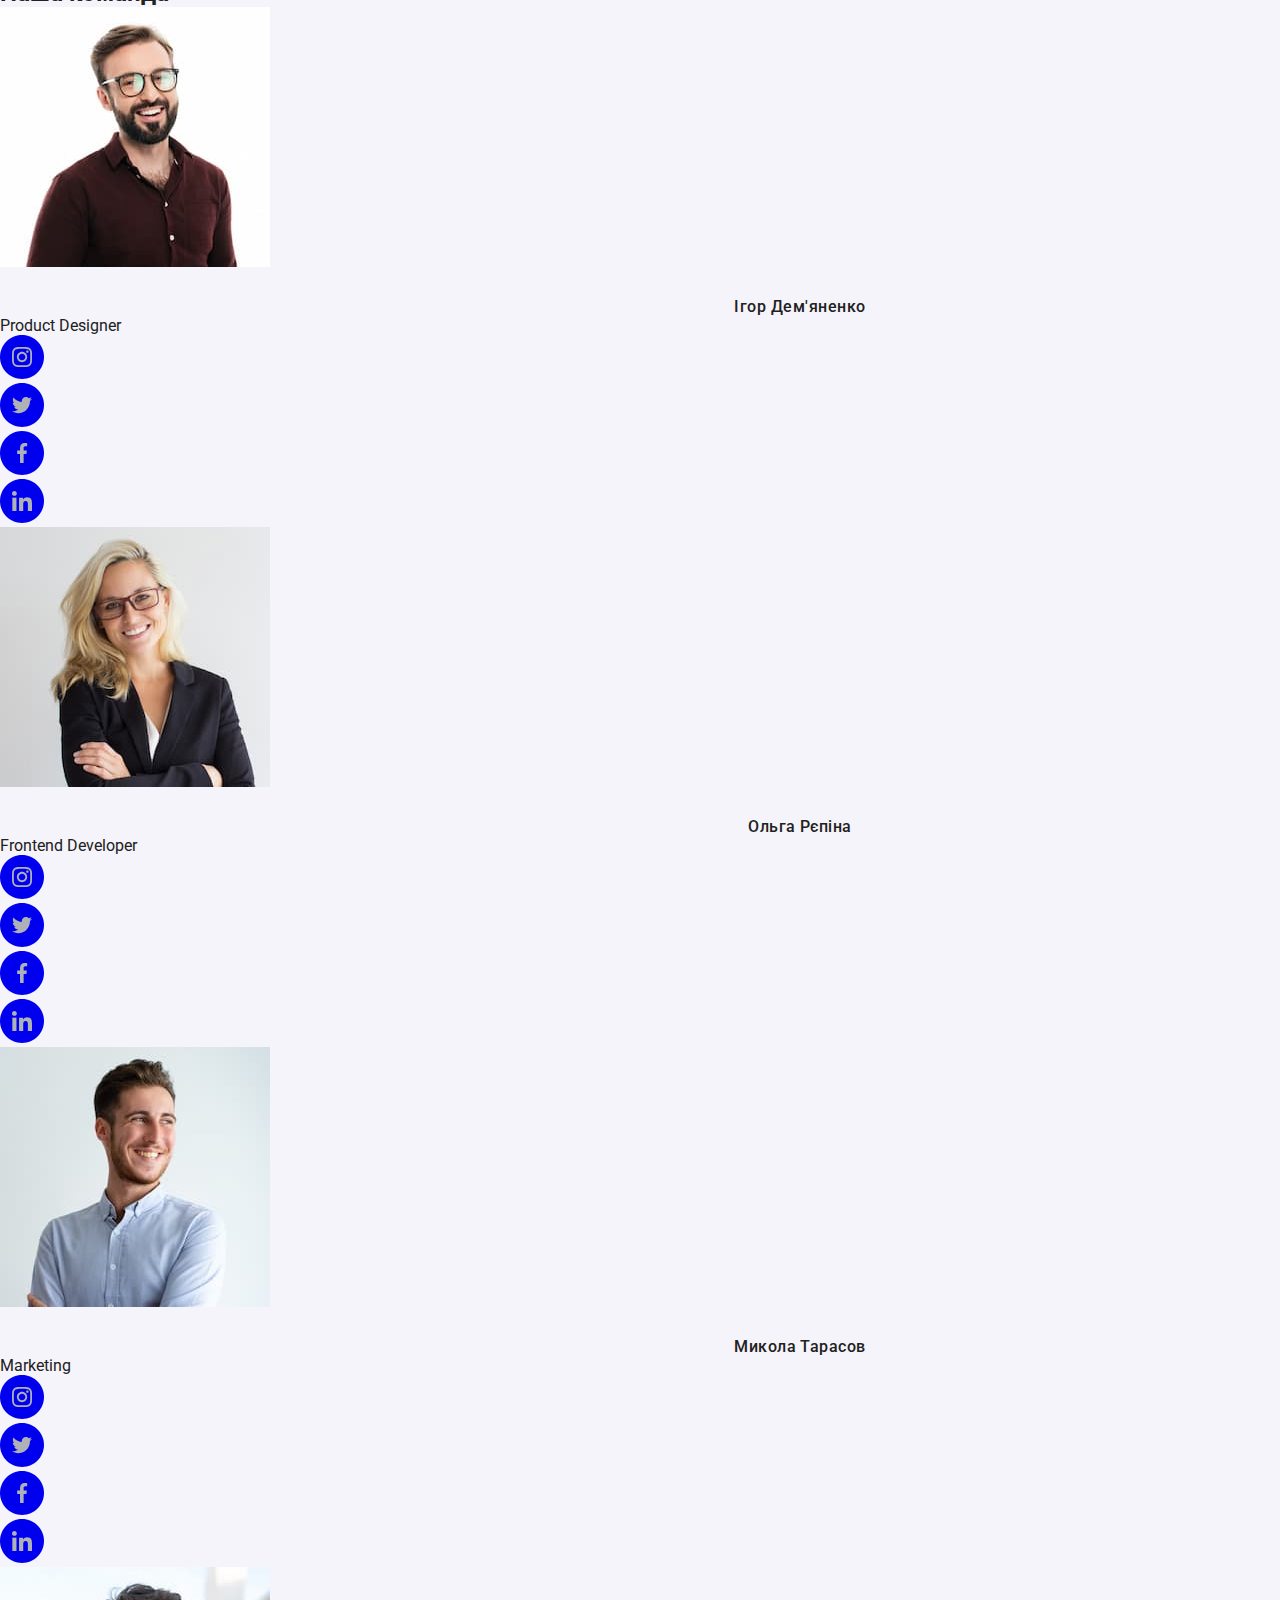
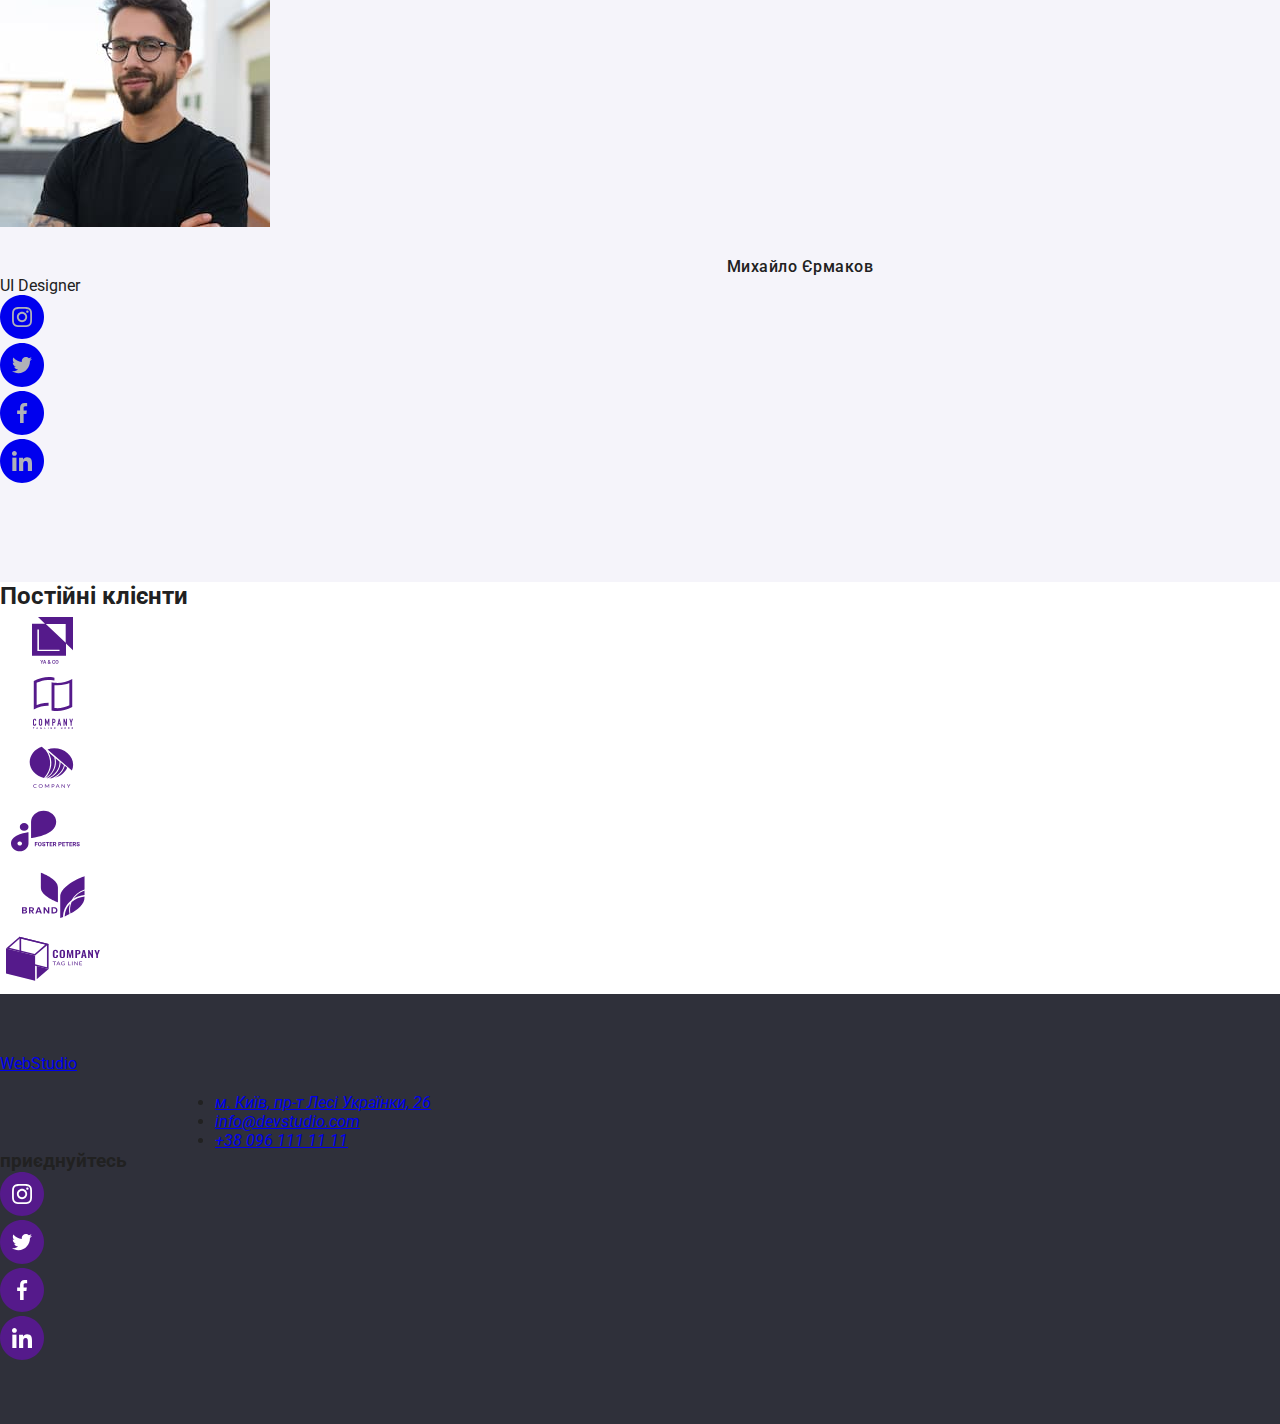
==== commit e0db0d4e: "Update index.html" ====
--- a/index.html
+++ b/index.html
@@ -7,77 +7,86 @@
 <link rel="preconnect" href="https://fonts.gstatic.com" crossorigin>
 <link href="https://fonts.googleapis.com/css2?family=Raleway:wght@700&family=Roboto:wght@400;500;700;900&display=swap" rel="stylesheet"/> 
 <link rel="preconnect" href="https://fonts.googleapis.com">
+<link rel="stylesheet" href="./css/normalize.css"/>
 <link rel="stylesheet" href="./css/style.css" />
     <title>Студія</title>
   </head>
   <body>
-    <header class="header">
-      <a class="logo" href="./index.html">
-        <span class="logoSpan">Web</span>Studio
-      </a>
-      <nav>
-        <ul class="headerItems">
-          <li class="headerLinks">
-            <a class="link linkActive" href="#">Студія</a>
-          </li>
-          <li class="headerLinks">
-            <a class="link" href="./portfolio.html">Портфоліо</a>
-          </li>
-          <li class="headerLinks">
-            <a class="link" href="#contacts">Контакти</a>
-          </li>
-        </ul>
-      </nav>
-        <ul class="headerContacts">
-          <li class="headerLinks">
-            <a class="linkContacts" href="mailto:info@devstudio.com" lang="en">
-              info@devstudio.com</a
-            >
-          </li>
-          <li class="headerLinks">
-            <a class="linkContacts" href="tel:+380961111111">
-              +38 096 111 11 11</a
-            >
-          </li>
-        </ul>
+    <header class="header container">
+        <a class="logo" href="./index.html" lang="en">
+          <span class="logo-span">Web</span>Studio
+        </a>
+        <nav class="nav">
+          <ul class="menu">
+            <li class="menu-item">
+              <a class="menu-menu-link menu-link-active" href="#">Студія</a>
+            </li>
+            <li class="menu-item">
+              <a class="menu-link" href="./portfolio.html">Портфоліо</a>
+            </li>
+            <li class="menu-item">
+              <a class="menu-link" href="#contacts">Контакти</a>
+            </li>
+          </ul>
+        </nav>
+          <ul class="header-contacts">
+            <li class="header-item">
+              <a class="header-link-contacts" href="mailto:info@devstudio.com" lang="en">
+                info@devstudio.com</a>
+            </li>
+            <li class="menu-item">
+              <a class="header-link-contacts" href="tel:+380961111111">
+                +38 096 111 11 11</a>
+            </li>
+          </ul>
     </header>
-    <main>
+    <main class="main">
       <!-- Section1 -->
-      <section class="orderService">
-        <div class="container">
-          <h1 class="orderTitle">Ефективні рішення для вашого бізнесу</h1>
-          <button class="orderBtn" type="button">
+      <section class="order-service">
+          <h1 class="order-title">Ефективні рішення для вашого бізнесу</h1>
+          <button class="order-btn" type="button">
             Замовити послугу
           </button>
-        </div>
       </section>
       <!-- Section2 -->
       <section class="service">
         <h2 hidden>Наші переваги</h2>
-          <ul class="serviceItems">
-            <li class="serviceList">
-              <h3 class="itemsTitle">Увага до деталей</h3>
-              <p class="itemsText">
+          <ul class="service-items">
+                       <li class="service-list">
+                <div class="service-img-container">
+ <img class="service-img" src="./images/antenna 1.svg" alt="Антена" >
+              </div>
+              <h3 class="service-title">Увага до деталей</h3>
+              <p class="service-text">
                 Ідейні міркування, і навіть початок повсякденної роботи з
                 формування позиції.
               </p>
             </li>
-            <li class="serviceList">
-              <h3 class="itemsTitle">Пунктуальність</h3>
-              <p class="itemsText">
+            <li class="service-list">
+              <div class="service-img-container">
+ <img class="service-img" src="./images/clock 1.svg" alt="Годинник" >
+              </div>
+              <h3 class="service-title">Пунктуальність</h3>
+              <p class="service-text">
                 Завдання організації, особливо рамки і місце навчання кадрів
                 тягне у себе.
               </p>
             </li>
-            <li class="serviceList">
-              <h3 class="itemsTitle">Планування</h3>
-              <p class="itemsText">
+            <li class="service-list">
+                <div class="service-img-container">
+ <img class="service-img" src="./images/diagram 1.svg" alt="Дiанрама">
+              </div>
+                <h3 class="service-title">Планування</h3>
+              <p class="service-text">
                 Так само консультація з широким активом значною мірою зумовлює.
               </p>
             </li>
-            <li class="serviceList">
-              <h3 class="itemsTitle">Сучасні технології</h3>
-              <p class="itemsText">
+            <li class="service-list">
+                <div class="service-img-container">
+ <img class="service-img" src="./images/astronaut 1.svg" alt="Астронафт" >
+              </div>
+                <h3 class="service-title">Сучасні технології</h3>
+              <p class="service-text">
                 Значимість цих проблем настільки очевидна, що реалізація
                 планових завдань.
               </p>
@@ -85,64 +94,431 @@
           </ul>
         </section>
         <!-- Section3 -->
+      
         <section class="about">
-          <h2 class="aboutWork">Чим ми займаємося</h2>
-          <ul class="aboutItems">
-            <li class="aboutList">
+          <h2 class="about-work">Чим ми займаємося</h2>
+          <ul class="about-items container">
+            <li class="about-list">
               <img src="./images/box1.jpg" alt="людина за ПК" width="370" />
             </li>
-            <li class="aboutList">
-              <img src="./images/box2.jpg" alt="людина за ПК" width="370"/>
-            </li>
-            <li class="aboutList">
-              <img src="./images/box3.jpg" alt="людина за ПК" width="370"/>
+            <li class="about-list">
+              <img src="./images/box2.jpg" alt="людина за телефоном" width="370"/>
+            </li>
+            <li class="about-list">
+              <img src="./images/box3.jpg" alt="людина за планшетом" width="370"/>
             </li>
           </ul>
       </section>
       <!-- Section4 -->
       <section class="team">
-        <h2 class="abotTeam">Наша команда</h2>
-           <ul class="personeList">
-            <li class="personeItem">
+        <h2 class="about-team">Наша команда</h2>
+           <ul class="persone-item">
+            <li class="persone-list">
               <img class="person" src="./images/photo.jpg" alt="фото" width="270"/>
               <h3 class="name">Ігор Дем'яненко</h3>
-              <p class="aboutPersone">Product Designer</p>
-            </li>
-            <li class="personeItem">
+              <p class="profession">Product Designer</p>
+              <ul class="social-item">
+                <li class="social-list">
+<!--             -------------INSTAGRAM-------- -->
+                  <a class="social-link" href="#">
+                   <svg width="44" height="44" viewBox="0 0 44 44" fill="currentColor" xmlns="http://www.w3.org/2000/svg">
+<path d="M44 21.9999C44 28.0751 41.5376 33.5751 37.5564 37.5563C33.5751 41.5375 28.0751 43.9999 22 43.9999C15.9249 43.9999 10.4249 41.5375 6.44365 37.5563C2.46243 33.5751 0 28.0751 0 21.9999C0 15.9248 2.46243 10.4248 6.44365 6.44359C10.4249 2.46237 15.9249 -6.10352e-05 22 -6.10352e-05C28.0751 -6.10352e-05 33.5751 2.46237 37.5564 6.44359C41.5376 10.4248 44 15.9248 44 21.9999Z"/>
+<path d="M31.9804 17.8801C31.9336 16.8174 31.7617 16.0868 31.5156 15.4537C31.2616 14.7818 30.8709 14.1801 30.359 13.68C29.8589 13.1721 29.2533 12.7774 28.5891 12.5274C27.9524 12.2813 27.2256 12.1094 26.163 12.0626C25.0924 12.0118 24.7525 12 22.0371 12C19.3217 12 18.9818 12.0118 17.9152 12.0586C16.8525 12.1055 16.1219 12.2775 15.489 12.5235C14.8169 12.7774 14.2153 13.1681 13.7152 13.68C13.2073 14.1801 12.8127 14.7857 12.5626 15.4499C12.3164 16.0868 12.1446 16.8134 12.0977 17.8761C12.0469 18.9467 12.0352 19.2866 12.0352 22.002C12.0352 24.7173 12.0469 25.0572 12.0938 26.1239C12.1406 27.1865 12.3126 27.9171 12.5588 28.5502C12.8127 29.2221 13.2073 29.8238 13.7152 30.3239C14.2153 30.8318 14.8209 31.2265 15.4851 31.4765C16.1219 31.7226 16.8486 31.8945 17.9114 31.9413C18.9779 31.9883 19.3179 31.9999 22.0333 31.9999C24.7487 31.9999 25.0885 31.9883 26.1552 31.9413C27.2179 31.8945 27.9484 31.7226 28.5813 31.4765C29.9254 30.9568 30.9881 29.8941 31.5078 28.5502C31.7538 27.9133 31.9258 27.1865 31.9727 26.1239C32.0195 25.0572 32.0313 24.7173 32.0313 22.002C32.0313 19.2866 32.0273 18.9467 31.9804 17.8801ZM30.1794 26.0457C30.1364 27.0225 29.9723 27.5499 29.8356 27.9015C29.4995 28.7728 28.808 29.4643 27.9367 29.8004C27.5851 29.9372 27.0538 30.1012 26.0809 30.1441C25.026 30.1911 24.7096 30.2027 22.0411 30.2027C19.3726 30.2027 19.0522 30.1911 18.0011 30.1441C17.0244 30.1012 16.4969 29.9372 16.1453 29.8004C15.7117 29.6402 15.317 29.3862 14.9967 29.0541C14.6646 28.7298 14.4106 28.3391 14.2504 27.9055C14.1137 27.5539 13.9496 27.0225 13.9067 26.0497C13.8597 24.9948 13.8481 24.6783 13.8481 22.0097C13.8481 19.3412 13.8597 19.0209 13.9067 17.9699C13.9496 16.9932 14.1137 16.4657 14.2504 16.1141C14.4106 15.6804 14.6646 15.2859 15.0007 14.9654C15.3248 14.6333 15.7155 14.3793 16.1493 14.2192C16.5009 14.0825 17.0323 13.9184 18.0051 13.8754C19.06 13.8285 19.3765 13.8168 22.0449 13.8168C24.7174 13.8168 25.0337 13.8285 26.0848 13.8754C27.0616 13.9184 27.589 14.0825 27.9407 14.2192C28.3742 14.3793 28.7689 14.6333 29.0893 14.9654C29.4213 15.2897 29.6753 15.6804 29.8356 16.1141C29.9723 16.4657 30.1364 16.997 30.1794 17.9699C30.2263 19.0248 30.238 19.3412 30.238 22.0097C30.238 24.6783 30.2263 24.9908 30.1794 26.0457Z" fill="#AFB1B8"/>
+<path d="M22.0371 16.8642C19.2007 16.8642 16.8994 19.1654 16.8994 22.0019C16.8994 24.8385 19.2007 27.1396 22.0371 27.1396C24.8737 27.1396 27.1749 24.8385 27.1749 22.0019C27.1749 19.1654 24.8737 16.8642 22.0371 16.8642ZM22.0371 25.3346C20.197 25.3346 18.7044 23.8422 18.7044 22.0019C18.7044 20.1617 20.197 18.6692 22.0371 18.6692C23.8774 18.6692 25.3698 20.1617 25.3698 22.0019C25.3698 23.8422 23.8774 25.3346 22.0371 25.3346Z" fill="#AFB1B8"/>
+<path d="M28.5775 16.6611C28.5775 17.3235 28.0404 17.8605 27.3779 17.8605C26.7155 17.8605 26.1785 17.3235 26.1785 16.6611C26.1785 15.9986 26.7155 15.4617 27.3779 15.4617C28.0404 15.4617 28.5775 15.9986 28.5775 16.6611Z" fill="#AFB1B8"/>
+</svg>
+                  </a>
+                </li>
+                  <li class="social-list">
+                  <a class="social-link" href="#">
+<!--             -----–---TWITTER--------  -->      
+                  <svg width="44" height="44" viewBox="0 0 44 44" fill="currentColor" xmlns="http://www.w3.org/2000/svg">
+<path d="M44 21.9999C44 28.0751 41.5376 33.5751 37.5564 37.5563C33.5751 41.5375 28.0751 43.9999 22 43.9999C15.9249 43.9999 10.4249 41.5375 6.44365 37.5563C2.46243 33.5751 0 28.0751 0 21.9999C0 15.9248 2.46243 10.4248 6.44365 6.44359C10.4249 2.46237 15.9249 -6.10352e-05 22 -6.10352e-05C28.0751 -6.10352e-05 33.5751 2.46237 37.5564 6.44359C41.5376 10.4248 44 15.9248 44 21.9999Z" />
+<path d="M32 15.7988C31.2563 16.125 30.4637 16.3412 29.6375 16.4462C30.4875 15.9388 31.1363 15.1412 31.4412 14.18C30.6488 14.6525 29.7738 14.9863 28.8412 15.1725C28.0887 14.3713 27.0162 13.875 25.8462 13.875C23.5763 13.875 21.7487 15.7175 21.7487 17.9763C21.7487 18.3012 21.7762 18.6137 21.8438 18.9112C18.435 18.745 15.4188 17.1113 13.3925 14.6225C13.0387 15.2363 12.8313 15.9388 12.8313 16.695C12.8313 18.115 13.5625 19.3737 14.6525 20.1025C13.9937 20.09 13.3475 19.8988 12.8 19.5975C12.8 19.61 12.8 19.6262 12.8 19.6425C12.8 21.635 14.2212 23.29 16.085 23.6712C15.7512 23.7625 15.3875 23.8062 15.01 23.8062C14.7475 23.8062 14.4825 23.7913 14.2337 23.7362C14.765 25.36 16.2725 26.5538 18.065 26.5925C16.67 27.6838 14.8988 28.3412 12.9813 28.3412C12.645 28.3412 12.3225 28.3263 12 28.285C13.8162 29.4563 15.9688 30.125 18.29 30.125C25.835 30.125 29.96 23.875 29.96 18.4575C29.96 18.2762 29.9538 18.1013 29.945 17.9275C30.7588 17.35 31.4425 16.6288 32 15.7988Z" fill="#AFB1B8"/>
+</svg>
+                  </a>
+                </li>
+                  <li class="social-list">
+                  <a class="social-link" href="#">
+<!--             ----------FACEBOOCK----------->
+                  <svg width="44" height="44" viewBox="0 0 44 44" fill="currentColor" xmlns="http://www.w3.org/2000/svg">
+<path d="M44 21.9999C44 28.0751 41.5376 33.5751 37.5564 37.5563C33.5751 41.5375 28.0751 43.9999 22 43.9999C15.9249 43.9999 10.4249 41.5375 6.44365 37.5563C2.46243 33.5751 0 28.0751 0 21.9999C0 15.9248 2.46243 10.4248 6.44365 6.44359C10.4249 2.46237 15.9249 -6.10352e-05 22 -6.10352e-05C28.0751 -6.10352e-05 33.5751 2.46237 37.5564 6.44359C41.5376 10.4248 44 15.9248 44 21.9999Z" />
+<path d="M25.3308 15.3208H27.1567V12.1408C26.8417 12.0975 25.7583 12 24.4967 12C21.8642 12 20.0608 13.6558 20.0608 16.6992V19.5H17.1558V23.055H20.0608V32H23.6225V23.0558H26.41L26.8525 19.5008H23.6217V17.0517C23.6225 16.0242 23.8992 15.3208 25.3308 15.3208Z" fill="#AFB1B8"/>
+</svg>
+                  </a>
+                </li>
+                  <li class="social-list">
+                  <a class="social-link" href="#">
+              <!--     -------LINKEDLD--------->
+              <svg width="44" height="44" viewBox="0 0 44 44" fill="currentColor" xmlns="http://www.w3.org/2000/svg">
+<path d="M44 21.9999C44 28.0751 41.5376 33.5751 37.5564 37.5563C33.5751 41.5375 28.0751 43.9999 22 43.9999C15.9249 43.9999 10.4249 41.5375 6.44365 37.5563C2.46243 33.5751 0 28.0751 0 21.9999C0 15.9248 2.46243 10.4248 6.44365 6.44359C10.4249 2.46237 15.9249 -6.10352e-05 22 -6.10352e-05C28.0751 -6.10352e-05 33.5751 2.46237 37.5564 6.44359C41.5376 10.4248 44 15.9248 44 21.9999Z" />
+
+<path d="M31.995 32V31.9992H32V24.6642C32 21.0759 31.2275 18.3117 27.0325 18.3117C25.0158 18.3117 23.6625 19.4184 23.11 20.4675H23.0517V18.6467H19.0742V31.9992H23.2158V25.3875C23.2158 23.6467 23.5458 21.9634 25.7017 21.9634C27.8258 21.9634 27.8575 23.95 27.8575 25.4992V32H31.995Z" fill="#AFB1B8"/>
+<path d="M12.33 18.6475H16.4767V32H12.33V18.6475Z" fill="#AFB1B8"/>
+<path d="M14.4017 12C13.0758 12 12 13.0758 12 14.4017C12 15.7275 13.0758 16.8258 14.4017 16.8258C15.7275 16.8258 16.8033 15.7275 16.8033 14.4017C16.8025 13.0758 15.7267 12 14.4017 12V12Z" fill="#AFB1B8"/>
+</svg>
+                  </a>
+                </li>
+              </ul>
+            </li>
+            <li class="persone-list">
               <img class="person" src="./images/photo1.jpg" alt="фото" width="270"/>
               <h3 class="name">Ольга Рєпіна</h3>
-              <p class="aboutPersone">Frontend Developer</p>
-            </li>
-            <li class="personeItem">
+              <p class="profession">Frontend Developer</p>
+               <ul class="social-item">
+               <li class="social-list">
+<!--             -------------INSTAGRAM-------- -->
+                  <a class="social-link" href="#">
+                   <svg width="44" height="44" viewBox="0 0 44 44" fill="currentColor" xmlns="http://www.w3.org/2000/svg">
+<path d="M44 21.9999C44 28.0751 41.5376 33.5751 37.5564 37.5563C33.5751 41.5375 28.0751 43.9999 22 43.9999C15.9249 43.9999 10.4249 41.5375 6.44365 37.5563C2.46243 33.5751 0 28.0751 0 21.9999C0 15.9248 2.46243 10.4248 6.44365 6.44359C10.4249 2.46237 15.9249 -6.10352e-05 22 -6.10352e-05C28.0751 -6.10352e-05 33.5751 2.46237 37.5564 6.44359C41.5376 10.4248 44 15.9248 44 21.9999Z"/>
+<path d="M31.9804 17.8801C31.9336 16.8174 31.7617 16.0868 31.5156 15.4537C31.2616 14.7818 30.8709 14.1801 30.359 13.68C29.8589 13.1721 29.2533 12.7774 28.5891 12.5274C27.9524 12.2813 27.2256 12.1094 26.163 12.0626C25.0924 12.0118 24.7525 12 22.0371 12C19.3217 12 18.9818 12.0118 17.9152 12.0586C16.8525 12.1055 16.1219 12.2775 15.489 12.5235C14.8169 12.7774 14.2153 13.1681 13.7152 13.68C13.2073 14.1801 12.8127 14.7857 12.5626 15.4499C12.3164 16.0868 12.1446 16.8134 12.0977 17.8761C12.0469 18.9467 12.0352 19.2866 12.0352 22.002C12.0352 24.7173 12.0469 25.0572 12.0938 26.1239C12.1406 27.1865 12.3126 27.9171 12.5588 28.5502C12.8127 29.2221 13.2073 29.8238 13.7152 30.3239C14.2153 30.8318 14.8209 31.2265 15.4851 31.4765C16.1219 31.7226 16.8486 31.8945 17.9114 31.9413C18.9779 31.9883 19.3179 31.9999 22.0333 31.9999C24.7487 31.9999 25.0885 31.9883 26.1552 31.9413C27.2179 31.8945 27.9484 31.7226 28.5813 31.4765C29.9254 30.9568 30.9881 29.8941 31.5078 28.5502C31.7538 27.9133 31.9258 27.1865 31.9727 26.1239C32.0195 25.0572 32.0313 24.7173 32.0313 22.002C32.0313 19.2866 32.0273 18.9467 31.9804 17.8801ZM30.1794 26.0457C30.1364 27.0225 29.9723 27.5499 29.8356 27.9015C29.4995 28.7728 28.808 29.4643 27.9367 29.8004C27.5851 29.9372 27.0538 30.1012 26.0809 30.1441C25.026 30.1911 24.7096 30.2027 22.0411 30.2027C19.3726 30.2027 19.0522 30.1911 18.0011 30.1441C17.0244 30.1012 16.4969 29.9372 16.1453 29.8004C15.7117 29.6402 15.317 29.3862 14.9967 29.0541C14.6646 28.7298 14.4106 28.3391 14.2504 27.9055C14.1137 27.5539 13.9496 27.0225 13.9067 26.0497C13.8597 24.9948 13.8481 24.6783 13.8481 22.0097C13.8481 19.3412 13.8597 19.0209 13.9067 17.9699C13.9496 16.9932 14.1137 16.4657 14.2504 16.1141C14.4106 15.6804 14.6646 15.2859 15.0007 14.9654C15.3248 14.6333 15.7155 14.3793 16.1493 14.2192C16.5009 14.0825 17.0323 13.9184 18.0051 13.8754C19.06 13.8285 19.3765 13.8168 22.0449 13.8168C24.7174 13.8168 25.0337 13.8285 26.0848 13.8754C27.0616 13.9184 27.589 14.0825 27.9407 14.2192C28.3742 14.3793 28.7689 14.6333 29.0893 14.9654C29.4213 15.2897 29.6753 15.6804 29.8356 16.1141C29.9723 16.4657 30.1364 16.997 30.1794 17.9699C30.2263 19.0248 30.238 19.3412 30.238 22.0097C30.238 24.6783 30.2263 24.9908 30.1794 26.0457Z" fill="#AFB1B8"/>
+<path d="M22.0371 16.8642C19.2007 16.8642 16.8994 19.1654 16.8994 22.0019C16.8994 24.8385 19.2007 27.1396 22.0371 27.1396C24.8737 27.1396 27.1749 24.8385 27.1749 22.0019C27.1749 19.1654 24.8737 16.8642 22.0371 16.8642ZM22.0371 25.3346C20.197 25.3346 18.7044 23.8422 18.7044 22.0019C18.7044 20.1617 20.197 18.6692 22.0371 18.6692C23.8774 18.6692 25.3698 20.1617 25.3698 22.0019C25.3698 23.8422 23.8774 25.3346 22.0371 25.3346Z" fill="#AFB1B8"/>
+<path d="M28.5775 16.6611C28.5775 17.3235 28.0404 17.8605 27.3779 17.8605C26.7155 17.8605 26.1785 17.3235 26.1785 16.6611C26.1785 15.9986 26.7155 15.4617 27.3779 15.4617C28.0404 15.4617 28.5775 15.9986 28.5775 16.6611Z" fill="#AFB1B8"/>
+</svg>
+                  </a>
+                </li>
+                  <li class="social-list">
+                  <a class="social-link" href="#">
+<!--             -----–---TWITTER--------  -->      
+                  <svg width="44" height="44" viewBox="0 0 44 44" fill="currentColor" xmlns="http://www.w3.org/2000/svg">
+<path d="M44 21.9999C44 28.0751 41.5376 33.5751 37.5564 37.5563C33.5751 41.5375 28.0751 43.9999 22 43.9999C15.9249 43.9999 10.4249 41.5375 6.44365 37.5563C2.46243 33.5751 0 28.0751 0 21.9999C0 15.9248 2.46243 10.4248 6.44365 6.44359C10.4249 2.46237 15.9249 -6.10352e-05 22 -6.10352e-05C28.0751 -6.10352e-05 33.5751 2.46237 37.5564 6.44359C41.5376 10.4248 44 15.9248 44 21.9999Z" />
+<path d="M32 15.7988C31.2563 16.125 30.4637 16.3412 29.6375 16.4462C30.4875 15.9388 31.1363 15.1412 31.4412 14.18C30.6488 14.6525 29.7738 14.9863 28.8412 15.1725C28.0887 14.3713 27.0162 13.875 25.8462 13.875C23.5763 13.875 21.7487 15.7175 21.7487 17.9763C21.7487 18.3012 21.7762 18.6137 21.8438 18.9112C18.435 18.745 15.4188 17.1113 13.3925 14.6225C13.0387 15.2363 12.8313 15.9388 12.8313 16.695C12.8313 18.115 13.5625 19.3737 14.6525 20.1025C13.9937 20.09 13.3475 19.8988 12.8 19.5975C12.8 19.61 12.8 19.6262 12.8 19.6425C12.8 21.635 14.2212 23.29 16.085 23.6712C15.7512 23.7625 15.3875 23.8062 15.01 23.8062C14.7475 23.8062 14.4825 23.7913 14.2337 23.7362C14.765 25.36 16.2725 26.5538 18.065 26.5925C16.67 27.6838 14.8988 28.3412 12.9813 28.3412C12.645 28.3412 12.3225 28.3263 12 28.285C13.8162 29.4563 15.9688 30.125 18.29 30.125C25.835 30.125 29.96 23.875 29.96 18.4575C29.96 18.2762 29.9538 18.1013 29.945 17.9275C30.7588 17.35 31.4425 16.6288 32 15.7988Z" fill="#AFB1B8"/>
+</svg>
+                  </a>
+                </li>
+                  <li class="social-list">
+                  <a class="social-link" href="#">
+<!--             ----------FACEBOOCK----------->
+                  <svg width="44" height="44" viewBox="0 0 44 44" fill="currentColor" xmlns="http://www.w3.org/2000/svg">
+<path d="M44 21.9999C44 28.0751 41.5376 33.5751 37.5564 37.5563C33.5751 41.5375 28.0751 43.9999 22 43.9999C15.9249 43.9999 10.4249 41.5375 6.44365 37.5563C2.46243 33.5751 0 28.0751 0 21.9999C0 15.9248 2.46243 10.4248 6.44365 6.44359C10.4249 2.46237 15.9249 -6.10352e-05 22 -6.10352e-05C28.0751 -6.10352e-05 33.5751 2.46237 37.5564 6.44359C41.5376 10.4248 44 15.9248 44 21.9999Z" />
+<path d="M25.3308 15.3208H27.1567V12.1408C26.8417 12.0975 25.7583 12 24.4967 12C21.8642 12 20.0608 13.6558 20.0608 16.6992V19.5H17.1558V23.055H20.0608V32H23.6225V23.0558H26.41L26.8525 19.5008H23.6217V17.0517C23.6225 16.0242 23.8992 15.3208 25.3308 15.3208Z" fill="#AFB1B8"/>
+</svg>
+                  </a>
+                </li>
+                  <li class="social-list">
+                  <a class="social-link" href="#">
+              <!--     -------LINKEDLD--------->
+              <svg width="44" height="44" viewBox="0 0 44 44" fill="currentColor" xmlns="http://www.w3.org/2000/svg">
+<path d="M44 21.9999C44 28.0751 41.5376 33.5751 37.5564 37.5563C33.5751 41.5375 28.0751 43.9999 22 43.9999C15.9249 43.9999 10.4249 41.5375 6.44365 37.5563C2.46243 33.5751 0 28.0751 0 21.9999C0 15.9248 2.46243 10.4248 6.44365 6.44359C10.4249 2.46237 15.9249 -6.10352e-05 22 -6.10352e-05C28.0751 -6.10352e-05 33.5751 2.46237 37.5564 6.44359C41.5376 10.4248 44 15.9248 44 21.9999Z" />
+
+<path d="M31.995 32V31.9992H32V24.6642C32 21.0759 31.2275 18.3117 27.0325 18.3117C25.0158 18.3117 23.6625 19.4184 23.11 20.4675H23.0517V18.6467H19.0742V31.9992H23.2158V25.3875C23.2158 23.6467 23.5458 21.9634 25.7017 21.9634C27.8258 21.9634 27.8575 23.95 27.8575 25.4992V32H31.995Z" fill="#AFB1B8"/>
+<path d="M12.33 18.6475H16.4767V32H12.33V18.6475Z" fill="#AFB1B8"/>
+<path d="M14.4017 12C13.0758 12 12 13.0758 12 14.4017C12 15.7275 13.0758 16.8258 14.4017 16.8258C15.7275 16.8258 16.8033 15.7275 16.8033 14.4017C16.8025 13.0758 15.7267 12 14.4017 12V12Z" fill="#AFB1B8"/>
+</svg>
+                  </a>
+                </li>
+              </ul>
+            </li>
+            <li class="persone-list">
               <img class="person" src="./images/photo2.jpg" alt="фото" width="270"/>
               <h3 class="name">Микола Тарасов</h3>
-              <p class="aboutPersone">Marketing</p>
-            </li>
-            <li class="personeItem">
+              <p class="profession">Marketing</p>
+               <ul class="social-item">
+                <li class="social-list">
+<!--             -------------INSTAGRAM-------- -->
+                  <a class="social-link" href="#">
+                   <svg width="44" height="44" viewBox="0 0 44 44" fill="currentColor" xmlns="http://www.w3.org/2000/svg">
+<path d="M44 21.9999C44 28.0751 41.5376 33.5751 37.5564 37.5563C33.5751 41.5375 28.0751 43.9999 22 43.9999C15.9249 43.9999 10.4249 41.5375 6.44365 37.5563C2.46243 33.5751 0 28.0751 0 21.9999C0 15.9248 2.46243 10.4248 6.44365 6.44359C10.4249 2.46237 15.9249 -6.10352e-05 22 -6.10352e-05C28.0751 -6.10352e-05 33.5751 2.46237 37.5564 6.44359C41.5376 10.4248 44 15.9248 44 21.9999Z"/>
+<path d="M31.9804 17.8801C31.9336 16.8174 31.7617 16.0868 31.5156 15.4537C31.2616 14.7818 30.8709 14.1801 30.359 13.68C29.8589 13.1721 29.2533 12.7774 28.5891 12.5274C27.9524 12.2813 27.2256 12.1094 26.163 12.0626C25.0924 12.0118 24.7525 12 22.0371 12C19.3217 12 18.9818 12.0118 17.9152 12.0586C16.8525 12.1055 16.1219 12.2775 15.489 12.5235C14.8169 12.7774 14.2153 13.1681 13.7152 13.68C13.2073 14.1801 12.8127 14.7857 12.5626 15.4499C12.3164 16.0868 12.1446 16.8134 12.0977 17.8761C12.0469 18.9467 12.0352 19.2866 12.0352 22.002C12.0352 24.7173 12.0469 25.0572 12.0938 26.1239C12.1406 27.1865 12.3126 27.9171 12.5588 28.5502C12.8127 29.2221 13.2073 29.8238 13.7152 30.3239C14.2153 30.8318 14.8209 31.2265 15.4851 31.4765C16.1219 31.7226 16.8486 31.8945 17.9114 31.9413C18.9779 31.9883 19.3179 31.9999 22.0333 31.9999C24.7487 31.9999 25.0885 31.9883 26.1552 31.9413C27.2179 31.8945 27.9484 31.7226 28.5813 31.4765C29.9254 30.9568 30.9881 29.8941 31.5078 28.5502C31.7538 27.9133 31.9258 27.1865 31.9727 26.1239C32.0195 25.0572 32.0313 24.7173 32.0313 22.002C32.0313 19.2866 32.0273 18.9467 31.9804 17.8801ZM30.1794 26.0457C30.1364 27.0225 29.9723 27.5499 29.8356 27.9015C29.4995 28.7728 28.808 29.4643 27.9367 29.8004C27.5851 29.9372 27.0538 30.1012 26.0809 30.1441C25.026 30.1911 24.7096 30.2027 22.0411 30.2027C19.3726 30.2027 19.0522 30.1911 18.0011 30.1441C17.0244 30.1012 16.4969 29.9372 16.1453 29.8004C15.7117 29.6402 15.317 29.3862 14.9967 29.0541C14.6646 28.7298 14.4106 28.3391 14.2504 27.9055C14.1137 27.5539 13.9496 27.0225 13.9067 26.0497C13.8597 24.9948 13.8481 24.6783 13.8481 22.0097C13.8481 19.3412 13.8597 19.0209 13.9067 17.9699C13.9496 16.9932 14.1137 16.4657 14.2504 16.1141C14.4106 15.6804 14.6646 15.2859 15.0007 14.9654C15.3248 14.6333 15.7155 14.3793 16.1493 14.2192C16.5009 14.0825 17.0323 13.9184 18.0051 13.8754C19.06 13.8285 19.3765 13.8168 22.0449 13.8168C24.7174 13.8168 25.0337 13.8285 26.0848 13.8754C27.0616 13.9184 27.589 14.0825 27.9407 14.2192C28.3742 14.3793 28.7689 14.6333 29.0893 14.9654C29.4213 15.2897 29.6753 15.6804 29.8356 16.1141C29.9723 16.4657 30.1364 16.997 30.1794 17.9699C30.2263 19.0248 30.238 19.3412 30.238 22.0097C30.238 24.6783 30.2263 24.9908 30.1794 26.0457Z" fill="#AFB1B8"/>
+<path d="M22.0371 16.8642C19.2007 16.8642 16.8994 19.1654 16.8994 22.0019C16.8994 24.8385 19.2007 27.1396 22.0371 27.1396C24.8737 27.1396 27.1749 24.8385 27.1749 22.0019C27.1749 19.1654 24.8737 16.8642 22.0371 16.8642ZM22.0371 25.3346C20.197 25.3346 18.7044 23.8422 18.7044 22.0019C18.7044 20.1617 20.197 18.6692 22.0371 18.6692C23.8774 18.6692 25.3698 20.1617 25.3698 22.0019C25.3698 23.8422 23.8774 25.3346 22.0371 25.3346Z" fill="#AFB1B8"/>
+<path d="M28.5775 16.6611C28.5775 17.3235 28.0404 17.8605 27.3779 17.8605C26.7155 17.8605 26.1785 17.3235 26.1785 16.6611C26.1785 15.9986 26.7155 15.4617 27.3779 15.4617C28.0404 15.4617 28.5775 15.9986 28.5775 16.6611Z" fill="#AFB1B8"/>
+</svg>
+                  </a>
+                </li>
+                  <li class="social-list">
+                  <a class="social-link" href="#">
+<!--             -----–---TWITTER--------  -->      
+                  <svg width="44" height="44" viewBox="0 0 44 44" fill="currentColor" xmlns="http://www.w3.org/2000/svg">
+<path d="M44 21.9999C44 28.0751 41.5376 33.5751 37.5564 37.5563C33.5751 41.5375 28.0751 43.9999 22 43.9999C15.9249 43.9999 10.4249 41.5375 6.44365 37.5563C2.46243 33.5751 0 28.0751 0 21.9999C0 15.9248 2.46243 10.4248 6.44365 6.44359C10.4249 2.46237 15.9249 -6.10352e-05 22 -6.10352e-05C28.0751 -6.10352e-05 33.5751 2.46237 37.5564 6.44359C41.5376 10.4248 44 15.9248 44 21.9999Z" />
+<path d="M32 15.7988C31.2563 16.125 30.4637 16.3412 29.6375 16.4462C30.4875 15.9388 31.1363 15.1412 31.4412 14.18C30.6488 14.6525 29.7738 14.9863 28.8412 15.1725C28.0887 14.3713 27.0162 13.875 25.8462 13.875C23.5763 13.875 21.7487 15.7175 21.7487 17.9763C21.7487 18.3012 21.7762 18.6137 21.8438 18.9112C18.435 18.745 15.4188 17.1113 13.3925 14.6225C13.0387 15.2363 12.8313 15.9388 12.8313 16.695C12.8313 18.115 13.5625 19.3737 14.6525 20.1025C13.9937 20.09 13.3475 19.8988 12.8 19.5975C12.8 19.61 12.8 19.6262 12.8 19.6425C12.8 21.635 14.2212 23.29 16.085 23.6712C15.7512 23.7625 15.3875 23.8062 15.01 23.8062C14.7475 23.8062 14.4825 23.7913 14.2337 23.7362C14.765 25.36 16.2725 26.5538 18.065 26.5925C16.67 27.6838 14.8988 28.3412 12.9813 28.3412C12.645 28.3412 12.3225 28.3263 12 28.285C13.8162 29.4563 15.9688 30.125 18.29 30.125C25.835 30.125 29.96 23.875 29.96 18.4575C29.96 18.2762 29.9538 18.1013 29.945 17.9275C30.7588 17.35 31.4425 16.6288 32 15.7988Z" fill="#AFB1B8"/>
+</svg>
+                  </a>
+                </li>
+                  <li class="social-list">
+                  <a class="social-link" href="#">
+<!--             ----------FACEBOOCK----------->
+                  <svg width="44" height="44" viewBox="0 0 44 44" fill="currentColor" xmlns="http://www.w3.org/2000/svg">
+<path d="M44 21.9999C44 28.0751 41.5376 33.5751 37.5564 37.5563C33.5751 41.5375 28.0751 43.9999 22 43.9999C15.9249 43.9999 10.4249 41.5375 6.44365 37.5563C2.46243 33.5751 0 28.0751 0 21.9999C0 15.9248 2.46243 10.4248 6.44365 6.44359C10.4249 2.46237 15.9249 -6.10352e-05 22 -6.10352e-05C28.0751 -6.10352e-05 33.5751 2.46237 37.5564 6.44359C41.5376 10.4248 44 15.9248 44 21.9999Z" />
+<path d="M25.3308 15.3208H27.1567V12.1408C26.8417 12.0975 25.7583 12 24.4967 12C21.8642 12 20.0608 13.6558 20.0608 16.6992V19.5H17.1558V23.055H20.0608V32H23.6225V23.0558H26.41L26.8525 19.5008H23.6217V17.0517C23.6225 16.0242 23.8992 15.3208 25.3308 15.3208Z" fill="#AFB1B8"/>
+</svg>
+                  </a>
+                </li>
+                  <li class="social-list">
+                  <a class="social-link" href="#">
+              <!--     -------LINKEDLD--------->
+              <svg width="44" height="44" viewBox="0 0 44 44" fill="currentColor" xmlns="http://www.w3.org/2000/svg">
+<path d="M44 21.9999C44 28.0751 41.5376 33.5751 37.5564 37.5563C33.5751 41.5375 28.0751 43.9999 22 43.9999C15.9249 43.9999 10.4249 41.5375 6.44365 37.5563C2.46243 33.5751 0 28.0751 0 21.9999C0 15.9248 2.46243 10.4248 6.44365 6.44359C10.4249 2.46237 15.9249 -6.10352e-05 22 -6.10352e-05C28.0751 -6.10352e-05 33.5751 2.46237 37.5564 6.44359C41.5376 10.4248 44 15.9248 44 21.9999Z" />
+
+<path d="M31.995 32V31.9992H32V24.6642C32 21.0759 31.2275 18.3117 27.0325 18.3117C25.0158 18.3117 23.6625 19.4184 23.11 20.4675H23.0517V18.6467H19.0742V31.9992H23.2158V25.3875C23.2158 23.6467 23.5458 21.9634 25.7017 21.9634C27.8258 21.9634 27.8575 23.95 27.8575 25.4992V32H31.995Z" fill="#AFB1B8"/>
+<path d="M12.33 18.6475H16.4767V32H12.33V18.6475Z" fill="#AFB1B8"/>
+<path d="M14.4017 12C13.0758 12 12 13.0758 12 14.4017C12 15.7275 13.0758 16.8258 14.4017 16.8258C15.7275 16.8258 16.8033 15.7275 16.8033 14.4017C16.8025 13.0758 15.7267 12 14.4017 12V12Z" fill="#AFB1B8"/>
+</svg>
+                  </a>
+                </li>
+              </ul>
+            </li>
+            <li class="persone-list">
               <img class="person" src="./images/photo3.jpg" alt="фото" width="270"/>
               <h3 class="name">Михайло Єрмаков</h3>
-              <p class="aboutPersone">UI Designer</p>
+              <p class="profession">UI Designer</p>
+               <ul class="social-item">
+               <li class="social-list">
+<!--             -------------INSTAGRAM-------- -->
+                  <a class="social-link" href="#">
+                   <svg width="44" height="44" viewBox="0 0 44 44" fill="currentColor" xmlns="http://www.w3.org/2000/svg">
+<path d="M44 21.9999C44 28.0751 41.5376 33.5751 37.5564 37.5563C33.5751 41.5375 28.0751 43.9999 22 43.9999C15.9249 43.9999 10.4249 41.5375 6.44365 37.5563C2.46243 33.5751 0 28.0751 0 21.9999C0 15.9248 2.46243 10.4248 6.44365 6.44359C10.4249 2.46237 15.9249 -6.10352e-05 22 -6.10352e-05C28.0751 -6.10352e-05 33.5751 2.46237 37.5564 6.44359C41.5376 10.4248 44 15.9248 44 21.9999Z"/>
+<path d="M31.9804 17.8801C31.9336 16.8174 31.7617 16.0868 31.5156 15.4537C31.2616 14.7818 30.8709 14.1801 30.359 13.68C29.8589 13.1721 29.2533 12.7774 28.5891 12.5274C27.9524 12.2813 27.2256 12.1094 26.163 12.0626C25.0924 12.0118 24.7525 12 22.0371 12C19.3217 12 18.9818 12.0118 17.9152 12.0586C16.8525 12.1055 16.1219 12.2775 15.489 12.5235C14.8169 12.7774 14.2153 13.1681 13.7152 13.68C13.2073 14.1801 12.8127 14.7857 12.5626 15.4499C12.3164 16.0868 12.1446 16.8134 12.0977 17.8761C12.0469 18.9467 12.0352 19.2866 12.0352 22.002C12.0352 24.7173 12.0469 25.0572 12.0938 26.1239C12.1406 27.1865 12.3126 27.9171 12.5588 28.5502C12.8127 29.2221 13.2073 29.8238 13.7152 30.3239C14.2153 30.8318 14.8209 31.2265 15.4851 31.4765C16.1219 31.7226 16.8486 31.8945 17.9114 31.9413C18.9779 31.9883 19.3179 31.9999 22.0333 31.9999C24.7487 31.9999 25.0885 31.9883 26.1552 31.9413C27.2179 31.8945 27.9484 31.7226 28.5813 31.4765C29.9254 30.9568 30.9881 29.8941 31.5078 28.5502C31.7538 27.9133 31.9258 27.1865 31.9727 26.1239C32.0195 25.0572 32.0313 24.7173 32.0313 22.002C32.0313 19.2866 32.0273 18.9467 31.9804 17.8801ZM30.1794 26.0457C30.1364 27.0225 29.9723 27.5499 29.8356 27.9015C29.4995 28.7728 28.808 29.4643 27.9367 29.8004C27.5851 29.9372 27.0538 30.1012 26.0809 30.1441C25.026 30.1911 24.7096 30.2027 22.0411 30.2027C19.3726 30.2027 19.0522 30.1911 18.0011 30.1441C17.0244 30.1012 16.4969 29.9372 16.1453 29.8004C15.7117 29.6402 15.317 29.3862 14.9967 29.0541C14.6646 28.7298 14.4106 28.3391 14.2504 27.9055C14.1137 27.5539 13.9496 27.0225 13.9067 26.0497C13.8597 24.9948 13.8481 24.6783 13.8481 22.0097C13.8481 19.3412 13.8597 19.0209 13.9067 17.9699C13.9496 16.9932 14.1137 16.4657 14.2504 16.1141C14.4106 15.6804 14.6646 15.2859 15.0007 14.9654C15.3248 14.6333 15.7155 14.3793 16.1493 14.2192C16.5009 14.0825 17.0323 13.9184 18.0051 13.8754C19.06 13.8285 19.3765 13.8168 22.0449 13.8168C24.7174 13.8168 25.0337 13.8285 26.0848 13.8754C27.0616 13.9184 27.589 14.0825 27.9407 14.2192C28.3742 14.3793 28.7689 14.6333 29.0893 14.9654C29.4213 15.2897 29.6753 15.6804 29.8356 16.1141C29.9723 16.4657 30.1364 16.997 30.1794 17.9699C30.2263 19.0248 30.238 19.3412 30.238 22.0097C30.238 24.6783 30.2263 24.9908 30.1794 26.0457Z" fill="#AFB1B8"/>
+<path d="M22.0371 16.8642C19.2007 16.8642 16.8994 19.1654 16.8994 22.0019C16.8994 24.8385 19.2007 27.1396 22.0371 27.1396C24.8737 27.1396 27.1749 24.8385 27.1749 22.0019C27.1749 19.1654 24.8737 16.8642 22.0371 16.8642ZM22.0371 25.3346C20.197 25.3346 18.7044 23.8422 18.7044 22.0019C18.7044 20.1617 20.197 18.6692 22.0371 18.6692C23.8774 18.6692 25.3698 20.1617 25.3698 22.0019C25.3698 23.8422 23.8774 25.3346 22.0371 25.3346Z" fill="#AFB1B8"/>
+<path d="M28.5775 16.6611C28.5775 17.3235 28.0404 17.8605 27.3779 17.8605C26.7155 17.8605 26.1785 17.3235 26.1785 16.6611C26.1785 15.9986 26.7155 15.4617 27.3779 15.4617C28.0404 15.4617 28.5775 15.9986 28.5775 16.6611Z" fill="#AFB1B8"/>
+</svg>
+                  </a>
+                </li>
+                  <li class="social-list">
+                  <a class="social-link" href="#">
+<!--             -----–---TWITTER--------  -->      
+                  <svg width="44" height="44" viewBox="0 0 44 44" fill="currentColor" xmlns="http://www.w3.org/2000/svg">
+<path d="M44 21.9999C44 28.0751 41.5376 33.5751 37.5564 37.5563C33.5751 41.5375 28.0751 43.9999 22 43.9999C15.9249 43.9999 10.4249 41.5375 6.44365 37.5563C2.46243 33.5751 0 28.0751 0 21.9999C0 15.9248 2.46243 10.4248 6.44365 6.44359C10.4249 2.46237 15.9249 -6.10352e-05 22 -6.10352e-05C28.0751 -6.10352e-05 33.5751 2.46237 37.5564 6.44359C41.5376 10.4248 44 15.9248 44 21.9999Z" />
+<path d="M32 15.7988C31.2563 16.125 30.4637 16.3412 29.6375 16.4462C30.4875 15.9388 31.1363 15.1412 31.4412 14.18C30.6488 14.6525 29.7738 14.9863 28.8412 15.1725C28.0887 14.3713 27.0162 13.875 25.8462 13.875C23.5763 13.875 21.7487 15.7175 21.7487 17.9763C21.7487 18.3012 21.7762 18.6137 21.8438 18.9112C18.435 18.745 15.4188 17.1113 13.3925 14.6225C13.0387 15.2363 12.8313 15.9388 12.8313 16.695C12.8313 18.115 13.5625 19.3737 14.6525 20.1025C13.9937 20.09 13.3475 19.8988 12.8 19.5975C12.8 19.61 12.8 19.6262 12.8 19.6425C12.8 21.635 14.2212 23.29 16.085 23.6712C15.7512 23.7625 15.3875 23.8062 15.01 23.8062C14.7475 23.8062 14.4825 23.7913 14.2337 23.7362C14.765 25.36 16.2725 26.5538 18.065 26.5925C16.67 27.6838 14.8988 28.3412 12.9813 28.3412C12.645 28.3412 12.3225 28.3263 12 28.285C13.8162 29.4563 15.9688 30.125 18.29 30.125C25.835 30.125 29.96 23.875 29.96 18.4575C29.96 18.2762 29.9538 18.1013 29.945 17.9275C30.7588 17.35 31.4425 16.6288 32 15.7988Z" fill="#AFB1B8"/>
+</svg>
+                  </a>
+                </li>
+                  <li class="social-list">
+                  <a class="social-link" href="#">
+<!--             ----------FACEBOOCK----------->
+                  <svg width="44" height="44" viewBox="0 0 44 44" fill="currentColor" xmlns="http://www.w3.org/2000/svg">
+<path d="M44 21.9999C44 28.0751 41.5376 33.5751 37.5564 37.5563C33.5751 41.5375 28.0751 43.9999 22 43.9999C15.9249 43.9999 10.4249 41.5375 6.44365 37.5563C2.46243 33.5751 0 28.0751 0 21.9999C0 15.9248 2.46243 10.4248 6.44365 6.44359C10.4249 2.46237 15.9249 -6.10352e-05 22 -6.10352e-05C28.0751 -6.10352e-05 33.5751 2.46237 37.5564 6.44359C41.5376 10.4248 44 15.9248 44 21.9999Z" />
+<path d="M25.3308 15.3208H27.1567V12.1408C26.8417 12.0975 25.7583 12 24.4967 12C21.8642 12 20.0608 13.6558 20.0608 16.6992V19.5H17.1558V23.055H20.0608V32H23.6225V23.0558H26.41L26.8525 19.5008H23.6217V17.0517C23.6225 16.0242 23.8992 15.3208 25.3308 15.3208Z" fill="#AFB1B8"/>
+</svg>
+                  </a>
+                </li>
+                  <li class="social-list">
+                  <a class="social-link" href="#">
+              <!--     -------LINKEDLD--------->
+              <svg width="44" height="44" viewBox="0 0 44 44" fill="currentColor" xmlns="http://www.w3.org/2000/svg">
+<path d="M44 21.9999C44 28.0751 41.5376 33.5751 37.5564 37.5563C33.5751 41.5375 28.0751 43.9999 22 43.9999C15.9249 43.9999 10.4249 41.5375 6.44365 37.5563C2.46243 33.5751 0 28.0751 0 21.9999C0 15.9248 2.46243 10.4248 6.44365 6.44359C10.4249 2.46237 15.9249 -6.10352e-05 22 -6.10352e-05C28.0751 -6.10352e-05 33.5751 2.46237 37.5564 6.44359C41.5376 10.4248 44 15.9248 44 21.9999Z" />
+
+<path d="M31.995 32V31.9992H32V24.6642C32 21.0759 31.2275 18.3117 27.0325 18.3117C25.0158 18.3117 23.6625 19.4184 23.11 20.4675H23.0517V18.6467H19.0742V31.9992H23.2158V25.3875C23.2158 23.6467 23.5458 21.9634 25.7017 21.9634C27.8258 21.9634 27.8575 23.95 27.8575 25.4992V32H31.995Z" fill="#AFB1B8"/>
+<path d="M12.33 18.6475H16.4767V32H12.33V18.6475Z" fill="#AFB1B8"/>
+<path d="M14.4017 12C13.0758 12 12 13.0758 12 14.4017C12 15.7275 13.0758 16.8258 14.4017 16.8258C15.7275 16.8258 16.8033 15.7275 16.8033 14.4017C16.8025 13.0758 15.7267 12 14.4017 12V12Z" fill="#AFB1B8"/>
+</svg>
+                  </a>
+                </li>
+              </ul>
             </li>
           </ul>
       </section>
+      <section class="clients">
+      <h2 class="clients-title">Постійні клієнти</h2>
+      <ul class="clients-item">
+      	<li class="clients-list">
+      	<a href="">
+      		<div class="client-link">
+      		<svg width="106" height="60" viewBox="0 0 106 60" fill="currentColor" xmlns="http://www.w3.org/2000/svg">
+<path fill-rule="evenodd" clip-rule="evenodd" d="M38 7L45.0078 13.6341L32 13.6265V45.8137H66V33.507L73 40.1338V7H38ZM65.6924 32.7283L45.8226 13.918H65.6924V32.7283ZM59.5231 41.1055H37.3801V19.4579H38.9453V39.6397H59.5231V41.1055ZM42.6089 50.0991L41.791 51.7837L40.9731 50.0991H40.2871L41.481 52.3452V53.6538H42.1011V52.3452L43.2925 50.0991H42.6089ZM43.6367 53.6538L43.9248 52.8262H45.3018L45.5923 53.6538H46.2368L44.8916 50.0991H44.3374L42.9946 53.6538H43.6367ZM44.6133 50.8535L45.1284 52.3281H44.0981L44.6133 50.8535ZM47.8701 52.2427C47.7806 52.3794 47.7358 52.5299 47.7358 52.6943C47.7358 52.9938 47.8408 53.2371 48.0508 53.4243C48.2624 53.6099 48.5439 53.7026 48.8955 53.7026C49.2471 53.7026 49.5498 53.6074 49.8037 53.417L50.0039 53.6538H50.6924L50.1699 53.0361C50.375 52.7562 50.4775 52.3973 50.4775 51.9595H49.9624C49.9624 52.1987 49.9128 52.416 49.8135 52.6113L49.1274 51.8008L49.3691 51.625C49.54 51.5013 49.6629 51.3776 49.7378 51.2539C49.8127 51.1286 49.8501 50.9919 49.8501 50.8438C49.8501 50.6191 49.7671 50.4312 49.6011 50.2798C49.4367 50.1268 49.2251 50.0503 48.9663 50.0503C48.6798 50.0503 48.452 50.1317 48.2827 50.2944C48.1134 50.4556 48.0288 50.6753 48.0288 50.9536C48.0288 51.0675 48.0557 51.1855 48.1094 51.3076C48.1647 51.4297 48.2616 51.5778 48.3999 51.752C48.1362 51.9408 47.9596 52.1043 47.8701 52.2427ZM49.4741 53.0288C49.3 53.1623 49.1128 53.229 48.9126 53.229C48.7352 53.229 48.5936 53.1777 48.4878 53.0752C48.382 52.9727 48.3291 52.8392 48.3291 52.6748C48.3291 52.4844 48.4268 52.3151 48.6221 52.167L48.6978 52.1133L49.4741 53.0288ZM48.8369 51.4541C48.6693 51.2474 48.5854 51.0757 48.5854 50.939C48.5854 50.8201 48.6196 50.7217 48.688 50.6436C48.7563 50.5654 48.8483 50.5264 48.9639 50.5264C49.0713 50.5264 49.16 50.5597 49.23 50.6265C49.3 50.6916 49.335 50.7705 49.335 50.8633C49.335 51.0033 49.2845 51.118 49.1836 51.2075L49.1079 51.2686L48.8369 51.4541ZM54.623 53.3853C54.8672 53.172 55.0072 52.8758 55.043 52.4966H54.4277C54.3952 52.7505 54.3179 52.932 54.1958 53.041C54.0737 53.1501 53.8914 53.2046 53.6489 53.2046C53.3836 53.2046 53.1818 53.1037 53.0435 52.9019C52.9067 52.7 52.8384 52.4071 52.8384 52.0229V51.708C52.8416 51.3288 52.9149 51.0415 53.0581 50.8462C53.203 50.6493 53.4097 50.5508 53.6782 50.5508C53.9093 50.5508 54.0843 50.6077 54.2031 50.7217C54.3236 50.834 54.3984 51.0179 54.4277 51.2734H55.043C55.0039 50.8844 54.8647 50.5833 54.6255 50.3701C54.3862 50.1569 54.0705 50.0503 53.6782 50.0503C53.3869 50.0503 53.1297 50.1195 52.9067 50.2578C52.6854 50.3962 52.5153 50.5931 52.3965 50.8486C52.2777 51.1042 52.2183 51.3996 52.2183 51.7349V52.0669C52.2231 52.394 52.2842 52.6813 52.4014 52.9287C52.5186 53.1761 52.6846 53.3674 52.8994 53.5024C53.1159 53.6359 53.3657 53.7026 53.6489 53.7026C54.0542 53.7026 54.3789 53.5968 54.623 53.3853ZM58.2534 52.8872C58.3739 52.6235 58.4341 52.3175 58.4341 51.9692V51.7715C58.4325 51.4248 58.3706 51.1213 58.2485 50.8608C58.1265 50.5988 57.9531 50.3986 57.7285 50.2603C57.5055 50.1203 57.2492 50.0503 56.9595 50.0503C56.6698 50.0503 56.4126 50.1211 56.188 50.2627C55.965 50.4027 55.7917 50.6053 55.668 50.8706C55.5459 51.1359 55.4849 51.4419 55.4849 51.7886V51.9888C55.4865 52.3289 55.5483 52.6292 55.6704 52.8896C55.7941 53.1501 55.9683 53.3511 56.1929 53.4927C56.4191 53.6326 56.6763 53.7026 56.9644 53.7026C57.2557 53.7026 57.5129 53.6326 57.7358 53.4927C57.9604 53.3511 58.133 53.1493 58.2534 52.8872ZM57.5918 50.8779C57.7415 51.0879 57.8164 51.3898 57.8164 51.7837V51.9692C57.8164 52.3696 57.7423 52.674 57.5942 52.8823C57.4478 53.0907 57.2378 53.1948 56.9644 53.1948C56.6942 53.1948 56.4826 53.0882 56.3296 52.875C56.1782 52.6618 56.1025 52.3599 56.1025 51.9692V51.7642C56.1058 51.3817 56.1823 51.0863 56.332 50.8779C56.4834 50.668 56.6925 50.563 56.9595 50.563C57.2329 50.563 57.4437 50.668 57.5918 50.8779Z" />
+</svg>
+</div>
+      	</a>
+      	</li>
+      	 	<li class="clients-list">
+      	<a href="">
+      		<div class="client-link">
+      		<svg width="106" height="60" viewBox="0 0 106 60" fill="currentColor" xmlns="http://www.w3.org/2000/svg">
+<path fill-rule="evenodd" clip-rule="evenodd" d="M50.1136 5.93452H49.977C49.7671 5.92181 49.5571 5.91672 49.3471 5.91163H49.3471H49.3269H48.8918C48.4946 5.91163 48.0898 5.92181 47.6876 5.94215C47.6573 5.93994 47.6269 5.93994 47.5966 5.94215C43.9522 6.14863 40.3817 7.05951 37.0805 8.62492L36.6479 8.83344V30.9746L37.6598 30.6313C38.5477 30.3261 39.4938 30.0515 40.4728 29.7972C43.1193 29.1178 45.8367 28.7567 48.568 28.7216V31.6306C48.2062 31.6332 47.8546 31.6434 47.503 31.6612H47.4195C45.3175 31.7765 43.2317 32.0967 41.1913 32.6173C38.6072 33.2643 36.1143 34.2357 33.7716 35.5086V7.11189C36.2047 5.69275 38.8253 4.62687 41.5556 3.94596C43.9527 3.32705 46.4169 3.00931 48.8918 3H49.3193C49.8303 3.01271 50.3287 3.0356 50.7967 3.0712C52.0297 3.15778 53.2528 3.35263 54.4521 3.65353V6.51685C53.2874 6.24551 52.1032 6.06695 50.9105 5.98284C50.8863 5.98079 50.8621 5.97872 50.8379 5.97666C50.5911 5.95561 50.344 5.93452 50.1136 5.93452ZM55.1528 8.86138C55.7877 8.9097 56.4455 8.93259 57.1108 8.93259C59.7125 8.92307 62.3031 8.59083 64.8239 7.94339C67.4068 7.29396 69.8986 6.32178 72.2411 5.04956V32.9402C69.8067 34.3585 67.1853 35.4243 64.4546 36.1061C62.0571 36.7227 59.5931 37.0395 57.1184 37.0496C55.2433 37.0647 53.3737 36.8443 51.553 36.3935V8.32229C51.983 8.42146 52.4257 8.51301 52.876 8.58929C53.6147 8.7139 54.3939 8.80544 55.1528 8.86138ZM69.3471 9.07753L68.3352 9.41828C67.4042 9.73106 66.4657 10.0108 65.5221 10.26C62.7749 10.966 59.9514 11.3281 57.1158 11.3382C56.4556 11.3382 55.8485 11.3204 55.2616 11.2822L54.4546 11.2288V31.3178V34.0057L55.1477 34.0667C55.7903 34.1227 56.4531 34.1506 57.1209 34.1506C59.3544 34.1412 61.5781 33.8533 63.7412 33.2937C65.5223 32.8469 67.2552 32.2243 68.9145 31.4348L69.3471 31.2263V9.07753Z" />
+<path d="M35.7371 45.2124C35.5917 45.0615 35.4163 44.943 35.2224 44.8646C35.0284 44.7862 34.8203 44.7496 34.6114 44.7572C34.3888 44.7542 34.1678 44.7957 33.9613 44.8793C33.7719 44.9547 33.5998 45.068 33.4553 45.2124C33.3125 45.3572 33.2013 45.5304 33.129 45.721C33.0497 45.9207 33.0101 46.1341 33.0126 46.3491V50.1431C33.0036 50.4104 33.0546 50.6764 33.1619 50.9212C33.2514 51.1156 33.3807 51.2889 33.5413 51.4298C33.693 51.5575 33.871 51.6495 34.0625 51.6994C34.2469 51.7512 34.4376 51.7777 34.6291 51.7782C34.8404 51.7803 35.0495 51.7351 35.2413 51.646C35.4309 51.563 35.6028 51.4438 35.7473 51.295C35.8881 51.1476 36.0005 50.9752 36.0786 50.7864C36.1597 50.5951 36.201 50.3892 36.2001 50.1812V49.7566H35.2084V50.0948C35.2114 50.2103 35.1916 50.3252 35.1502 50.433C35.1179 50.5137 35.0688 50.5866 35.006 50.6466C34.9446 50.6962 34.8742 50.7334 34.7986 50.7559C34.7316 50.7782 34.6617 50.7902 34.5912 50.7915C34.5026 50.8018 34.413 50.7885 34.3312 50.7527C34.2495 50.717 34.1786 50.6602 34.1257 50.5881C34.0322 50.4356 33.9864 50.2585 33.9942 50.0795V46.5423C33.988 46.3462 34.0297 46.1515 34.1156 45.9753C34.1671 45.8952 34.2399 45.8313 34.3258 45.7908C34.4117 45.7503 34.5071 45.7349 34.6013 45.7464C34.6868 45.7434 34.7717 45.7612 34.8488 45.7984C34.9259 45.8356 34.9929 45.8911 35.044 45.96C35.155 46.1057 35.213 46.2852 35.2084 46.4686V46.7966H36.19V46.4101C36.1919 46.1831 36.1507 45.9578 36.0685 45.7464C35.9953 45.5476 35.8825 45.3659 35.7371 45.2124Z" />
+<path d="M41.6289 45.1691C41.3127 44.9021 40.9136 44.7546 40.5007 44.7521C40.2987 44.7529 40.0984 44.7891 39.9087 44.8589C39.7161 44.9279 39.5384 45.0332 39.3851 45.1691C39.2208 45.3168 39.0897 45.498 39.0005 45.7006C38.9006 45.9323 38.8515 46.183 38.8563 46.4355V50.0744C38.8495 50.3304 38.8987 50.5847 39.0005 50.8195C39.0903 51.0151 39.2215 51.1887 39.3851 51.328C39.5367 51.4688 39.7147 51.5777 39.9087 51.6485C40.0984 51.7183 40.2987 51.7544 40.5007 51.7553C40.7027 51.7549 40.9031 51.7187 41.0926 51.6485C41.29 51.5767 41.4719 51.468 41.6289 51.328C41.7871 51.1861 41.9145 51.013 42.0033 50.8195C42.1051 50.5847 42.1544 50.3304 42.1475 50.0744V46.4355C42.1524 46.183 42.1032 45.9323 42.0033 45.7006C41.9151 45.5001 41.7878 45.3194 41.6289 45.1691ZM41.166 50.0744C41.1743 50.1714 41.1609 50.269 41.1268 50.3601C41.0926 50.4512 41.0386 50.5334 40.9687 50.6008C40.8377 50.7106 40.6725 50.7708 40.5019 50.7708C40.3313 50.7708 40.1662 50.7106 40.0352 50.6008C39.9652 50.5334 39.9112 50.4512 39.8771 50.3601C39.8429 50.269 39.8295 50.1714 39.8379 50.0744V46.4355C39.8295 46.3385 39.8429 46.2409 39.8771 46.1498C39.9112 46.0587 39.9652 45.9764 40.0352 45.9091C40.1662 45.7993 40.3313 45.7391 40.5019 45.7391C40.6725 45.7391 40.8377 45.7993 40.9687 45.9091C41.0386 45.9764 41.0926 46.0587 41.1268 46.1498C41.1609 46.2409 41.1743 46.3385 41.166 46.4355V50.0744Z" />
+<path d="M49.3673 51.6994V44.8107H48.4136L47.1614 48.4572H47.1437L45.8813 44.8107H44.9377V51.6994H45.9218V47.5087H45.9395L46.9033 50.4712H47.3941L48.3655 47.5087H48.3832V51.6994H49.3673Z" />
+<path d="M54.9581 45.2937C54.8065 45.1237 54.6153 44.9943 54.4015 44.9173C54.1712 44.8424 53.9302 44.8063 53.6881 44.8105H52.226V51.6993H53.2075V49.0089H53.7134C54.0197 49.0228 54.3244 48.958 54.5988 48.8207C54.822 48.6968 55.0081 48.515 55.1377 48.2943C55.2512 48.1111 55.3277 47.9071 55.3628 47.6942C55.4014 47.435 55.4192 47.173 55.4159 46.911C55.4255 46.5802 55.3932 46.2495 55.3198 45.9269C55.2543 45.6885 55.1299 45.4706 54.9581 45.2937ZM54.4521 47.3941C54.4479 47.5188 54.4168 47.6412 54.361 47.7527C54.3049 47.8586 54.2162 47.9434 54.1081 47.9942C53.9627 48.0593 53.8041 48.0889 53.6451 48.0807H53.1974V45.7387H53.7033C53.8557 45.7312 54.0075 45.7609 54.146 45.8251C54.2475 45.8834 54.3281 45.9724 54.3762 46.0794C54.4299 46.2004 54.4591 46.331 54.4622 46.4634C54.4622 46.6084 54.4622 46.7609 54.4622 46.9211C54.4622 47.0813 54.4723 47.2466 54.4622 47.3941H54.4521Z" />
+<path d="M59.6077 44.8107H58.8032L57.2854 51.6994H58.2669L58.5553 50.2194H59.8935L60.1819 51.6994H61.1635L59.6077 44.8107ZM58.702 49.2811L59.1852 46.784H59.2029L59.6836 49.2811H58.702Z" />
+<path d="M65.9497 48.9607H65.932L64.4496 44.8107H63.506V51.6994H64.4875V47.557H64.5078L66.0079 51.6994H66.9312V44.8107H65.9497V48.9607Z" />
+<path d="M71.9476 44.8107L71.1583 47.5494H71.1381L70.3488 44.8107H69.3091L70.6574 48.7878V51.6994H71.639V48.7878L72.9873 44.8107H71.9476Z" />
+<path d="M33 53.6445H33.4731V54.9719H33.7943V53.6445H34.2649V53.3724H33V53.6445Z" />
+<path d="M36.9767 53.3724L36.3569 54.9719H36.6984L36.83 54.6083H37.4675L37.6041 54.9719H37.9532L37.3182 53.3724H36.9767ZM36.9261 54.3387L37.1437 53.7462L37.3612 54.3387H36.9261Z" />
+<path d="M40.9079 54.3821H41.2773V54.5881C41.1694 54.6746 41.0358 54.722 40.8978 54.7229C40.8333 54.7265 40.7689 54.7145 40.7099 54.688C40.6509 54.6614 40.5991 54.6211 40.5588 54.5703C40.474 54.4485 40.4322 54.3017 40.4399 54.1533C40.4399 53.7973 40.5942 53.6193 40.9003 53.6193C40.9809 53.6112 41.0617 53.6325 41.128 53.6791C41.1944 53.7257 41.2419 53.7947 41.2621 53.8735L41.5783 53.8125C41.51 53.4997 41.2849 53.3421 40.9003 53.3421C40.6947 53.3366 40.4947 53.4103 40.3413 53.5481C40.2607 53.6276 40.1983 53.7239 40.1586 53.8302C40.1188 53.9365 40.1026 54.0502 40.1111 54.1634C40.1017 54.3823 40.1749 54.5966 40.316 54.7636C40.3943 54.8444 40.4892 54.9071 40.594 54.9475C40.6988 54.9879 40.8111 55.0049 40.9231 54.9975C41.1734 55.0045 41.4165 54.9133 41.6011 54.7432V54.1126H40.9079V54.3821Z" />
+<path d="M44.9226 53.3724H44.5988V54.9719H45.7194V54.6998H44.9226V53.3724Z"/>
+<path d="M48.3175 53.3724H47.9937V54.9719H48.3175V53.3724Z" />
+<path d="M51.6365 54.4405L50.9813 53.3724H50.6676V54.9719H50.9686V53.9268L51.6112 54.9719H51.9325V53.3724H51.6365V54.4405Z"/>
+<path d="M54.6368 54.2675H55.4337V53.9954H54.6368V53.6445H55.4944V53.3724H54.313V54.9719H55.5273V54.6998H54.6368V54.2675Z" />
+<path d="M61.9122 54.0031H61.2823V53.3724H60.9611V54.9719H61.2823V54.2726H61.9122V54.9719H62.2335V53.3724H61.9122V54.0031Z" />
+<path d="M64.9302 54.2675H65.7296V53.9954H64.9302V53.6445H65.7903V53.3724H64.6089V54.9719H65.8206V54.6998H64.9302V54.2675Z" />
+<path d="M69.0233 54.2676C69.3015 54.2244 69.4432 54.0769 69.4432 53.8226C69.4513 53.7546 69.441 53.6856 69.4134 53.623C69.3858 53.5603 69.3419 53.5063 69.2863 53.4666C69.1415 53.3938 68.9799 53.3614 68.8183 53.3725H68.1404V54.972H68.4617V54.3032H68.5249C68.5934 54.299 68.6619 54.3112 68.7247 54.3388C68.7717 54.3678 68.8108 54.4079 68.8386 54.4558L69.1877 54.9644H69.5722L69.3774 54.6516C69.2913 54.4972 69.1699 54.3656 69.0233 54.2676ZM68.6994 54.0464H68.4617V53.6446H68.7146C68.8248 53.6357 68.9357 53.6486 69.041 53.6827C69.0644 53.7034 69.0828 53.7291 69.095 53.7579C69.1072 53.7867 69.1127 53.8179 69.1113 53.8492C69.1098 53.8804 69.1014 53.911 69.0866 53.9385C69.0718 53.966 69.051 53.9899 69.0258 54.0082C68.9202 54.0406 68.8096 54.0535 68.6994 54.0464Z" />
+<path d="M72.1096 54.2675H72.9064V53.9954H72.1096V53.6445H72.9697V53.3724H71.7858V54.9719H73V54.6998H72.1096V54.2675Z" />
+</svg>
+</div>
+      	</a>
+      	</li>
+      		<li class="clients-list">
+      	<a href="">
+      		<div class="client-link">
+      		<svg width="106" height="60" viewBox="0 0 106 60" fill="currentColor" xmlns="http://www.w3.org/2000/svg">
+<path d="M36.4062 49.1014C36.4221 49.1018 36.4378 49.1049 36.4523 49.1106C36.4668 49.1163 36.4799 49.1245 36.4907 49.1346L36.7089 49.3431C36.5395 49.5118 36.3303 49.6468 36.0954 49.7388C35.8203 49.8391 35.5239 49.8875 35.2257 49.8809C34.9454 49.8859 34.667 49.8408 34.4077 49.7482C34.1738 49.6632 33.9637 49.5356 33.7915 49.3739C33.6158 49.2062 33.4805 49.0096 33.3935 48.7958C33.2982 48.5574 33.2511 48.3065 33.2544 48.0542C33.2505 47.8003 33.3014 47.548 33.4044 47.3103C33.4996 47.0951 33.6433 46.8986 33.827 46.7322C34.0132 46.5691 34.2359 46.4408 34.4813 46.3555C34.7499 46.265 35.0358 46.22 35.3238 46.2228C35.5913 46.2172 35.8574 46.2582 36.1063 46.3436C36.3222 46.425 36.5205 46.538 36.6925 46.6777L36.5098 46.9004C36.4972 46.9161 36.4815 46.9297 36.4635 46.9407C36.4419 46.9535 36.4159 46.9594 36.3899 46.9573C36.3616 46.9556 36.3343 46.9474 36.3108 46.9336L36.2126 46.8743L36.0763 46.7985C36.0175 46.7704 35.9564 46.7458 35.8936 46.7251C35.8128 46.6999 35.7298 46.6801 35.6455 46.6659C35.5385 46.6487 35.4299 46.6408 35.3211 46.6422C35.1137 46.6399 34.9079 46.6737 34.7158 46.7417C34.5367 46.8046 34.3749 46.8999 34.2414 47.0212C34.1054 47.1503 34.0007 47.3018 33.9333 47.4667C33.8565 47.6553 33.8187 47.8542 33.8215 48.0542C33.8182 48.2574 33.8561 48.4595 33.9333 48.6513C33.9998 48.8147 34.1027 48.9653 34.2359 49.0943C34.3608 49.2146 34.5156 49.3086 34.6885 49.3692C34.8665 49.4333 35.0575 49.4655 35.2502 49.4639C35.3615 49.4654 35.4727 49.4591 35.5828 49.445C35.7626 49.4259 35.9351 49.3716 36.0872 49.2862C36.1635 49.2425 36.2356 49.1934 36.3026 49.1393C36.3306 49.1161 36.3675 49.1026 36.4062 49.1014Z" />
+<path d="M42.7043 48.0538C42.7077 48.3052 42.6578 48.5549 42.5571 48.7906C42.4682 49.0043 42.3283 49.1993 42.1464 49.3626C41.9645 49.526 41.7449 49.654 41.502 49.7382C40.9682 49.9151 40.3781 49.9151 39.8443 49.7382C39.6029 49.6527 39.3847 49.5244 39.2036 49.3615C39.0218 49.1952 38.8808 48.9986 38.7891 48.7835C38.5927 48.3063 38.5927 47.7847 38.7891 47.3076C38.8822 47.0923 39.023 46.8951 39.2036 46.7271C39.3862 46.5694 39.6043 46.446 39.8443 46.3647C40.3774 46.1846 40.9688 46.1846 41.502 46.3647C41.7442 46.4502 41.9633 46.5784 42.1454 46.7414C42.3249 46.906 42.4648 47.1001 42.5571 47.3123C42.6581 47.5495 42.708 47.8009 42.7043 48.0538ZM42.1318 48.0538C42.1361 47.8527 42.101 47.6525 42.0282 47.4615C41.9671 47.298 41.8677 47.1472 41.7364 47.0185C41.6086 46.8968 41.4512 46.8013 41.2757 46.739C40.8878 46.6095 40.4584 46.6095 40.0706 46.739C39.895 46.8013 39.7376 46.8968 39.6098 47.0185C39.4767 47.1464 39.3763 47.2974 39.3154 47.4615C39.1766 47.8472 39.1766 48.2604 39.3154 48.6461C39.3769 48.81 39.4772 48.9609 39.6098 49.0891C39.7378 49.2101 39.8952 49.3048 40.0706 49.3663C40.4591 49.4925 40.8871 49.4925 41.2757 49.3663C41.451 49.3048 41.6084 49.2101 41.7364 49.0891C41.8672 48.9601 41.9664 48.8094 42.0282 48.6461C42.1013 48.4552 42.1364 48.2549 42.1318 48.0538Z"/>
+<path d="M47.0013 48.6747L47.0585 48.8074C47.0803 48.76 47.0994 48.7173 47.1212 48.6747C47.142 48.6302 47.1657 48.5867 47.1921 48.5444L48.5853 46.3438C48.6126 46.3059 48.6371 46.2823 48.6644 46.2751C48.7015 46.2653 48.7402 46.2613 48.7789 46.2633H49.1906V49.8425H48.7026V47.2108C48.7026 47.1776 48.7026 47.1397 48.7026 47.0995C48.6999 47.0585 48.6999 47.0173 48.7026 46.9763L47.3012 49.2077C47.2834 49.2411 47.2549 49.2694 47.2191 49.2891C47.1833 49.3089 47.1418 49.3192 47.0994 49.319H47.0203C46.9779 49.3195 46.9362 49.3093 46.9003 49.2895C46.8645 49.2697 46.8361 49.2413 46.8186 49.2077L45.3763 46.9621C45.3763 47.0047 45.3763 47.0474 45.3763 47.09C45.3763 47.1326 45.3763 47.1705 45.3763 47.2037V49.8354H44.9046V46.2633H45.3163C45.355 46.2613 45.3937 46.2653 45.4308 46.2751C45.4646 46.2897 45.4916 46.314 45.5072 46.3438L46.9304 48.5468C46.9583 48.5875 46.9821 48.6303 47.0013 48.6747Z" />
+<path d="M52.2443 48.4969V49.8376H51.699V46.2632H52.915C53.1445 46.2594 53.3734 46.2857 53.5939 46.3413C53.7704 46.3848 53.934 46.4607 54.0737 46.564C54.1948 46.6608 54.2882 46.7808 54.3464 46.9146C54.4107 47.0604 54.4422 47.2156 54.4391 47.3717C54.4415 47.5285 54.4072 47.684 54.3382 47.8289C54.2726 47.966 54.1719 48.0884 54.0437 48.1866C53.9038 48.2941 53.7394 48.3749 53.5612 48.4234C53.3489 48.4824 53.1269 48.5104 52.9041 48.5063L52.2443 48.4969ZM52.2443 48.1131H52.9041C53.0474 48.1148 53.1901 48.0964 53.3267 48.0587C53.4394 48.0257 53.5432 47.9733 53.632 47.9047C53.714 47.8391 53.7774 47.7581 53.8174 47.6678C53.8621 47.5723 53.8843 47.4701 53.8829 47.367C53.8892 47.2676 53.8706 47.1683 53.8282 47.0758C53.7858 46.9834 53.7207 46.9 53.6375 46.8317C53.4292 46.6904 53.1676 46.6219 52.9041 46.6398H52.2443V48.1131Z"/>
+<path d="M59.573 49.8424H59.1422C59.099 49.8438 59.0566 49.8321 59.0223 49.8092C58.9913 49.7869 58.967 49.7585 58.9514 49.7263L58.5806 48.8616H56.7184L56.334 49.7263C56.3198 49.7579 56.2963 49.7857 56.2658 49.8069C56.2312 49.8311 56.1876 49.8437 56.1431 49.8424H55.7123L57.3482 46.2628H57.9153L59.573 49.8424ZM56.8738 48.5134H58.4115L57.7626 47.0564C57.713 46.9468 57.6721 46.8344 57.64 46.72L57.5772 46.9072C57.5582 46.964 57.5363 47.0162 57.5173 47.0588L56.8738 48.5134Z" />
+<path d="M61.9287 46.2795C61.9613 46.295 61.9893 46.3169 62.0105 46.3434L64.3962 49.0417C64.3962 48.9991 64.3962 48.9564 64.3962 48.9161C64.3962 48.8759 64.3962 48.8356 64.3962 48.7977V46.2629H64.8842V49.8424H64.6116C64.5728 49.8434 64.5344 49.8361 64.4998 49.8211C64.4661 49.804 64.4365 49.7815 64.4125 49.7548L62.0296 47.0589C62.0322 47.0999 62.0322 47.141 62.0296 47.1821C62.0296 47.2223 62.0296 47.2579 62.0296 47.291V49.8424H61.5416V46.2629H61.8306C61.8643 46.2621 61.8978 46.2677 61.9287 46.2795Z" />
+<path d="M68.903 48.4188V49.8402H68.3577V48.4188L66.85 46.2631H67.338C67.3801 46.2609 67.4216 46.2718 67.4553 46.2938C67.4849 46.3168 67.5098 46.3441 67.5289 46.3744L68.4722 47.765C68.5104 47.8242 68.5431 47.8787 68.5704 47.9308C68.5977 47.9829 68.6195 48.0327 68.6386 48.0824L68.7094 47.9284C68.7359 47.8721 68.7669 47.8175 68.8021 47.765L69.7319 46.3649C69.7514 46.337 69.7753 46.3115 69.8028 46.2891C69.8351 46.2646 69.8771 46.2518 69.92 46.2536H70.4135L68.903 48.4188Z" />
+<path d="M46.7313 40.2561C46.9685 40.2822 47.2085 40.3035 47.4511 40.3225C51.13 38.8926 54.2421 36.5523 56.3986 33.5942C58.5551 30.636 59.6602 27.1912 59.5758 23.6904L55.5215 20.1678C56.3458 23.8951 55.9602 27.7482 54.4078 31.2959C52.8554 34.8437 50.1975 37.9461 46.7313 40.2561Z" />
+<path d="M45.2836 40.0923L45.3927 40.1112C49.0966 37.8094 51.9205 34.5951 53.4992 30.8839C55.0779 27.1727 55.3388 23.1353 54.2483 19.2939L48.4736 14.2767C50.8093 18.4008 51.7495 23.0162 51.1847 27.5862C50.62 32.1562 48.5737 36.493 45.2836 40.0923Z" />
+<path d="M64.8679 27.8265C63.8868 31.6731 61.504 35.1423 58.0735 37.7189C57.0716 38.4755 55.9909 39.1496 54.8453 39.7324C57.6388 39.019 60.2064 37.7578 62.3502 36.046C64.4939 34.3341 66.1566 32.2174 67.2099 29.859L64.8679 27.8265Z" />
+<path d="M63.949 27.2601L60.6146 24.3629C60.5508 27.666 59.47 30.894 57.4845 33.7114C55.499 36.5287 52.6813 38.8327 49.3242 40.3837H49.3406C50.0887 40.3835 50.8362 40.3447 51.579 40.2676C54.7164 39.155 57.488 37.3849 59.6464 35.1152C61.8049 32.8455 63.283 30.1469 63.949 27.2601Z"/>
+<path d="M45.7662 12.1609L41.7883 8.69995C38.2322 9.89391 35.1737 11.9928 33.0133 14.722C30.8529 17.4512 29.6911 20.6835 29.68 23.9959V23.9959C29.6933 27.656 31.1112 31.2077 33.7092 34.0888C36.3072 36.9699 39.937 39.016 44.024 39.903C47.6724 36.041 49.8085 31.2687 50.1218 26.2798C50.4351 21.2908 48.9094 16.3449 45.7662 12.1609Z" />
+<path d="M73.14 26.7273C73.1256 22.3848 71.1338 18.2238 67.5996 15.1532C64.0655 12.0826 59.2763 10.352 54.2783 10.3395C51.9687 10.3374 49.6788 10.7077 47.5248 11.4315L71.8804 32.5926C72.7143 30.7221 73.1414 28.7333 73.14 26.7273Z" />
+</svg>
+</div>
+      	</a>
+      	</li>
+      		<li class="clients-list">
+      	<a href="">
+      		<div class="client-link">
+      		<svg width="106" height="60" viewBox="0 0 106 60" fill="currentColor" xmlns="http://www.w3.org/2000/svg">
+<path d="M24.1462 21.1028H24.1433C21.7453 21.1028 19.8013 22.8304 19.8013 24.9615V24.964C19.8013 27.0951 21.7453 28.8227 24.1433 28.8227H24.1462C26.5442 28.8227 28.4882 27.0951 28.4882 24.964V24.9615C28.4882 22.8304 26.5442 21.1028 24.1462 21.1028Z" />
+<path d="M56.195 19.8693C56.1882 16.9093 54.8623 14.0722 52.5074 11.979C50.1525 9.88568 46.9604 8.70667 43.6297 8.69995V8.69995C40.298 8.70533 37.1045 9.88374 34.7484 11.9772C32.3922 14.0706 31.0655 16.9084 31.0587 19.8693V36.1921C31.0587 36.1921 56.1922 33.7044 56.195 19.8718V19.8693Z" />
+<path d="M11 41.5495C11.006 43.6091 11.9291 45.5828 13.5676 47.0394C15.2061 48.496 17.4267 49.317 19.7442 49.3231C22.0612 49.317 24.2814 48.4963 25.9197 47.0403C27.5581 45.5843 28.4816 43.6112 28.4884 41.552V30.1943C28.4884 30.1943 11 31.9266 11 41.5495ZM19.7442 43.5844C19.2913 43.5844 18.8486 43.4651 18.472 43.2415C18.0955 43.0179 17.802 42.7001 17.6287 42.3282C17.4554 41.9564 17.41 41.5472 17.4984 41.1525C17.5867 40.7577 17.8048 40.3951 18.125 40.1105C18.4453 39.8259 18.8533 39.6321 19.2975 39.5536C19.7416 39.4751 20.202 39.5154 20.6205 39.6694C21.0389 39.8234 21.3965 40.0843 21.6481 40.4189C21.8997 40.7535 22.034 41.147 22.034 41.5495C22.0351 41.8173 21.9767 42.0828 21.8622 42.3306C21.7476 42.5783 21.5791 42.8036 21.3664 42.9933C21.1536 43.1831 20.9008 43.3337 20.6224 43.4364C20.3441 43.5392 20.0456 43.5921 19.7442 43.5921V43.5844Z" />
+<path d="M37.4177 42.4637H35.7302V44.2069H34.8513V39.9413H37.6286V40.6532H35.7302V41.7548H37.4177V42.4637ZM41.6423 42.1708C41.6423 42.5907 41.5681 42.9589 41.4196 43.2753C41.2712 43.5917 41.0583 43.8358 40.7809 44.0077C40.5056 44.1796 40.1891 44.2655 39.8317 44.2655C39.4782 44.2655 39.1628 44.1805 38.8854 44.0106C38.6081 43.8407 38.3932 43.5985 38.2409 43.2841C38.0886 42.9677 38.0114 42.6044 38.0095 42.1942V41.9833C38.0095 41.5634 38.0847 41.1942 38.235 40.8759C38.3874 40.5555 38.6013 40.3104 38.8766 40.1405C39.154 39.9686 39.4704 39.8827 39.8259 39.8827C40.1813 39.8827 40.4968 39.9686 40.7722 40.1405C41.0495 40.3104 41.2634 40.5555 41.4138 40.8759C41.5661 41.1942 41.6423 41.5624 41.6423 41.9803V42.1708ZM40.7516 41.9774C40.7516 41.5302 40.6716 41.1903 40.5114 40.9579C40.3513 40.7255 40.1227 40.6093 39.8259 40.6093C39.5309 40.6093 39.3034 40.7245 39.1432 40.955C38.9831 41.1835 38.902 41.5194 38.9001 41.9628V42.1708C38.9001 42.6063 38.9802 42.9442 39.1403 43.1844C39.3005 43.4247 39.5309 43.5448 39.8317 43.5448C40.1266 43.5448 40.3532 43.4296 40.5114 43.1991C40.6696 42.9667 40.7497 42.6288 40.7516 42.1854V41.9774ZM44.4929 43.0878C44.4929 42.9218 44.4343 42.7948 44.3171 42.7069C44.1999 42.6171 43.989 42.5233 43.6843 42.4257C43.3796 42.326 43.1384 42.2284 42.9606 42.1327C42.4763 41.871 42.2341 41.5184 42.2341 41.0751C42.2341 40.8446 42.2985 40.6395 42.4274 40.4598C42.5583 40.2782 42.7448 40.1366 42.987 40.035C43.2311 39.9335 43.5046 39.8827 43.8073 39.8827C44.112 39.8827 44.3835 39.9384 44.6218 40.0497C44.86 40.1591 45.0446 40.3143 45.1755 40.5155C45.3083 40.7167 45.3747 40.9452 45.3747 41.201H44.4958C44.4958 41.0057 44.4343 40.8544 44.3112 40.7469C44.1882 40.6376 44.0153 40.5829 43.7927 40.5829C43.5778 40.5829 43.4108 40.6288 43.2917 40.7206C43.1725 40.8104 43.113 40.9296 43.113 41.078C43.113 41.2167 43.1823 41.3329 43.321 41.4266C43.4616 41.5204 43.6677 41.6083 43.9391 41.6903C44.4391 41.8407 44.8034 42.0272 45.0319 42.2499C45.2604 42.4725 45.3747 42.7499 45.3747 43.0819C45.3747 43.451 45.235 43.7411 44.9557 43.952C44.6765 44.161 44.3005 44.2655 43.8278 44.2655C43.4997 44.2655 43.2009 44.2059 42.9313 44.0868C42.6618 43.9657 42.4557 43.8007 42.3132 43.5917C42.1725 43.3827 42.1022 43.1405 42.1022 42.8651H42.9841C42.9841 43.3358 43.2653 43.5712 43.8278 43.5712C44.0368 43.5712 44.1999 43.5292 44.3171 43.4452C44.4343 43.3593 44.4929 43.2401 44.4929 43.0878ZM49.1833 40.6532H47.8766V44.2069H46.9977V40.6532H45.7087V39.9413H49.1833V40.6532ZM52.2536 42.3583H50.5661V43.5009H52.5466V44.2069H49.6872V39.9413H52.5407V40.6532H50.5661V41.6698H52.2536V42.3583ZM54.6413 42.6454H53.9411V44.2069H53.0622V39.9413H54.6472C55.1511 39.9413 55.5397 40.0536 55.8132 40.2782C56.0866 40.5028 56.2233 40.8202 56.2233 41.2303C56.2233 41.5214 56.1599 41.7645 56.0329 41.9598C55.9079 42.1532 55.7175 42.3075 55.4616 42.4227L56.3845 44.1659V44.2069H55.4411L54.6413 42.6454ZM53.9411 41.9335H54.6501C54.8708 41.9335 55.0417 41.8778 55.1628 41.7665C55.2839 41.6532 55.3444 41.4979 55.3444 41.3007C55.3444 41.0995 55.2868 40.9413 55.1716 40.826C55.0583 40.7108 54.8835 40.6532 54.6472 40.6532H53.9411V41.9335ZM59.2673 42.704V44.2069H58.3884V39.9413H60.0524C60.3727 39.9413 60.654 39.9999 60.8962 40.1171C61.1403 40.2343 61.3278 40.4012 61.4587 40.618C61.5895 40.8329 61.655 41.078 61.655 41.3534C61.655 41.7714 61.5114 42.1014 61.2243 42.3436C60.9391 42.5839 60.5436 42.704 60.0378 42.704H59.2673ZM59.2673 41.9921H60.0524C60.2849 41.9921 60.4616 41.9374 60.5827 41.828C60.7057 41.7186 60.7673 41.5624 60.7673 41.3593C60.7673 41.1503 60.7057 40.9813 60.5827 40.8524C60.4597 40.7235 60.2897 40.6571 60.0729 40.6532H59.2673V41.9921ZM64.8278 42.3583H63.1403V43.5009H65.1208V44.2069H62.2614V39.9413H65.1149V40.6532H63.1403V41.6698H64.8278V42.3583ZM68.9059 40.6532H67.5993V44.2069H66.7204V40.6532H65.4313V39.9413H68.9059V40.6532ZM71.9763 42.3583H70.2888V43.5009H72.2692V44.2069H69.4099V39.9413H72.2634V40.6532H70.2888V41.6698H71.9763V42.3583ZM74.364 42.6454H73.6638V44.2069H72.7849V39.9413H74.3698C74.8737 39.9413 75.2624 40.0536 75.5358 40.2782C75.8093 40.5028 75.946 40.8202 75.946 41.2303C75.946 41.5214 75.8825 41.7645 75.7556 41.9598C75.6306 42.1532 75.4401 42.3075 75.1843 42.4227L76.1071 44.1659V44.2069H75.1638L74.364 42.6454ZM73.6638 41.9335H74.3727C74.5934 41.9335 74.7643 41.8778 74.8854 41.7665C75.0065 41.6532 75.0671 41.4979 75.0671 41.3007C75.0671 41.0995 75.0095 40.9413 74.8942 40.826C74.7809 40.7108 74.6061 40.6532 74.3698 40.6532H73.6638V41.9335ZM78.8288 43.0878C78.8288 42.9218 78.7702 42.7948 78.653 42.7069C78.5358 42.6171 78.3249 42.5233 78.0202 42.4257C77.7155 42.326 77.4743 42.2284 77.2966 42.1327C76.8122 41.871 76.57 41.5184 76.57 41.0751C76.57 40.8446 76.6345 40.6395 76.7634 40.4598C76.8942 40.2782 77.0807 40.1366 77.3229 40.035C77.5671 39.9335 77.8405 39.8827 78.1432 39.8827C78.4479 39.8827 78.7194 39.9384 78.9577 40.0497C79.196 40.1591 79.3806 40.3143 79.5114 40.5155C79.6442 40.7167 79.7106 40.9452 79.7106 41.201H78.8317C78.8317 41.0057 78.7702 40.8544 78.6472 40.7469C78.5241 40.6376 78.3513 40.5829 78.1286 40.5829C77.9138 40.5829 77.7468 40.6288 77.6276 40.7206C77.5085 40.8104 77.4489 40.9296 77.4489 41.078C77.4489 41.2167 77.5182 41.3329 77.6569 41.4266C77.7975 41.5204 78.0036 41.6083 78.2751 41.6903C78.7751 41.8407 79.1393 42.0272 79.3679 42.2499C79.5964 42.4725 79.7106 42.7499 79.7106 43.0819C79.7106 43.451 79.571 43.7411 79.2917 43.952C79.0124 44.161 78.6364 44.2655 78.1638 44.2655C77.8356 44.2655 77.5368 44.2059 77.2673 44.0868C76.9977 43.9657 76.7917 43.8007 76.6491 43.5917C76.5085 43.3827 76.4382 43.1405 76.4382 42.8651H77.32C77.32 43.3358 77.6013 43.5712 78.1638 43.5712C78.3727 43.5712 78.5358 43.5292 78.653 43.4452C78.7702 43.3593 78.8288 43.2401 78.8288 43.0878Z" />
+</svg>
+</div>
+      	</a>
+      	</li>
+      		<li class="clients-list">
+      	<a href="">
+      		<div class="client-link">
+      		<svg width="106" height="60" viewBox="0 0 106 60" fill="currentColor" xmlns="http://www.w3.org/2000/svg">
+<path d="M26.7569 44.7352C27.0006 45.0114 27.1304 45.3572 27.1236 45.7122C27.136 45.9437 27.0914 46.1749 26.993 46.3885C26.8947 46.6021 26.7451 46.7927 26.5554 46.9463C26.082 47.2736 25.4956 47.4336 24.9037 47.3969H22V41.2055H24.8442C25.4057 41.1713 25.9626 41.3167 26.42 41.6168C26.6036 41.7576 26.7491 41.9355 26.8448 42.1365C26.9406 42.3376 26.984 42.5562 26.9716 42.7753C26.9883 43.1168 26.8712 43.4526 26.6413 43.722C26.4206 43.968 26.1156 44.1385 25.7758 44.2059C26.161 44.2703 26.5087 44.4579 26.7569 44.7352ZM23.3511 43.8006H24.5667C24.843 43.8193 25.1174 43.7463 25.3397 43.5949C25.431 43.5192 25.502 43.4252 25.5473 43.3203C25.5925 43.2154 25.6108 43.1024 25.6007 42.99C25.6093 42.878 25.5906 42.7657 25.5461 42.661C25.5015 42.5564 25.4322 42.4622 25.343 42.3851C25.1141 42.2294 24.8312 42.1553 24.5469 42.1764H23.3511V43.8006ZM25.4587 46.175C25.5562 46.0974 25.6329 46.0003 25.6828 45.8912C25.7326 45.7821 25.7543 45.6639 25.7461 45.5458C25.7535 45.4264 25.7309 45.307 25.6799 45.1969C25.6289 45.0868 25.551 44.9888 25.4521 44.9107C25.2142 44.7492 24.9217 44.6699 24.6262 44.6868H23.3511V46.3897H24.6427C24.9334 46.4051 25.2212 46.3293 25.4587 46.175Z" />
+<path d="M32.5709 47.3969L30.9886 44.9772H30.394V47.3969H29.033V41.2055H31.6096C32.2591 41.164 32.9012 41.3524 33.4034 41.7318C33.7635 42.0678 33.9808 42.5106 34.0159 42.9803C34.051 43.45 33.9018 43.9158 33.595 44.2937C33.2771 44.6271 32.8428 44.8494 32.3661 44.9228L34.0508 47.3969H32.5709ZM30.394 44.1333H31.5072C32.2802 44.1333 32.6667 43.8208 32.6667 43.1957C32.6746 43.0681 32.6534 42.9403 32.6045 42.8205C32.5556 42.7008 32.48 42.5916 32.3826 42.5C32.1383 42.314 31.8237 42.2238 31.5072 42.249H30.3807L30.394 44.1333Z" />
+<path d="M40.0102 46.1506H37.2981L36.8191 47.3968H35.392L37.8828 41.2749H39.4255L41.9063 47.3968H40.4793L40.0102 46.1506ZM39.6468 45.213L38.6558 42.5997L37.6648 45.213H39.6468Z" />
+<path d="M49.3224 47.3969H47.9713L44.9421 43.1866V47.3969H43.5943V41.2054H44.9421L47.9713 45.44V41.2054H49.3224V47.3969Z" />
+<path d="M57.0326 45.9149C56.7532 46.3823 56.3276 46.7626 55.8103 47.0068C55.2222 47.2788 54.5695 47.4128 53.9109 47.397H51.506V41.2055H53.9109C54.5684 41.1898 55.2202 41.3206 55.8103 41.5866C56.3275 41.8253 56.7536 42.2017 57.0326 42.6664C57.3107 43.17 57.4556 43.7263 57.4556 44.2906C57.4556 44.8549 57.3107 45.4113 57.0326 45.9149ZM55.4866 45.7667C55.8722 45.3554 56.0842 44.8312 56.0842 44.2891C56.0842 43.7471 55.8722 43.2229 55.4866 42.8116C55.0205 42.439 54.4127 42.2499 53.7952 42.2853H52.8571V46.293H53.7952C54.4127 46.3283 55.0205 46.1392 55.4866 45.7667Z" />
+<path d="M40.8558 6.76672C40.8558 6.76672 58.2945 12.7949 57.9245 21.518V36.2722C57.9245 36.2722 40.4991 30.2411 40.8624 21.518L40.8558 6.76672Z" />
+<path d="M73.4603 32.8181C76.7538 30.7428 80.5633 29.4574 84.5399 29.0796V24.4609C79.9579 26.0779 76.0709 29.0098 73.4603 32.8181Z" />
+<path d="M71.4816 34.2095C74.1773 29.2396 78.8505 25.4046 84.54 23.4932V10.1847C84.54 10.1847 59.705 18.7717 60.2303 31.1939V52.2001C60.2303 52.2001 61.3369 51.816 63.0778 51.0961C63.0778 50.4247 63.0778 49.7472 63.1571 49.0666C63.6711 43.2996 66.6654 37.9556 71.4816 34.2095Z" />
+<path d="M69.1197 42.0131C69.2502 40.5563 69.5413 39.1152 69.9885 37.712C66.9896 40.9471 65.1734 44.9614 64.7956 49.1906C64.7592 49.5899 64.7394 49.9891 64.7295 50.4005C66.14 49.7804 67.7818 49.0061 69.5062 48.0957C69.0662 46.0948 68.936 44.0472 69.1197 42.0131Z" />
+<path d="M70.1075 42.0887C69.9421 43.929 70.0454 45.7813 70.4147 47.5966C77.1999 43.8793 84.8241 38.1355 84.5301 31.1939V30.589C79.6824 31.0856 75.1468 33.026 71.6204 36.112C70.7948 38.0244 70.2849 40.0387 70.1075 42.0887Z" />
+</svg>
+</div>
+      	</a>
+      	</li>
+      		<li class="clients-list">
+      	<a href="">
+      		<div class="client-link">
+      			<svg width="106" height="60" viewBox="0 0 106 60" fill="currentColor" xmlns="http://www.w3.org/2000/svg">
+<path d="M53.425 27.4082C52.9819 26.8184 52.7699 26.1213 52.8203 25.4196V22.5364C52.8203 21.6526 53.0207 20.9809 53.4216 20.5214C53.8224 20.0619 54.511 19.8331 55.4871 19.8351C56.4044 19.8351 57.0555 20.0306 57.4405 20.4217C57.8605 20.9207 58.0648 21.5309 58.018 22.1463V22.8239H56.3772V22.1375C56.383 21.9129 56.3671 21.6882 56.3296 21.4659C56.306 21.3138 56.2234 21.1732 56.0952 21.067C55.9267 20.9525 55.7145 20.897 55.5007 20.9115C55.2759 20.897 55.0529 20.9556 54.8756 21.0758C54.7327 21.1935 54.6374 21.3477 54.6038 21.5157C54.5567 21.7511 54.5351 21.9897 54.5393 22.2285V25.7276C54.5134 26.0652 54.5858 26.403 54.7499 26.7102C54.8315 26.8141 54.9448 26.8965 55.0774 26.9483C55.2099 27.0001 55.3564 27.0192 55.5007 27.0035C55.7109 27.0184 55.9195 26.9615 56.0816 26.8451C56.2153 26.7305 56.3013 26.581 56.3262 26.4198C56.3645 26.1877 56.3816 25.9533 56.3772 25.7188V25.009H58.018V25.6572C58.0641 26.2988 57.8648 26.9356 57.4507 27.4698C57.0736 27.8981 56.4315 28.1122 55.4871 28.1122C54.5427 28.1122 53.8292 27.8834 53.425 27.4082Z" />
+<path d="M60.2569 27.4376C59.8424 26.9888 59.6352 26.3347 59.6352 25.4695V22.4367C59.6352 21.5803 59.8424 20.9321 60.2569 20.4921C60.6713 20.0521 61.3644 19.8331 62.3359 19.8351C63.3007 19.8351 63.9904 20.0541 64.4048 20.4921C64.8193 20.9321 65.0299 21.5803 65.0299 22.4367V25.4695C65.0299 26.3259 64.8193 26.9829 64.398 27.4346C63.9768 27.8863 63.2906 28.1122 62.3359 28.1122C61.3813 28.1122 60.6747 27.8834 60.2569 27.4376ZM63.1003 26.7102C63.2487 26.4291 63.3163 26.1212 63.2974 25.8127V22.0994C63.3164 21.7969 63.2499 21.4949 63.1037 21.2195C63.0205 21.1134 62.9043 21.0296 62.7686 20.9777C62.6328 20.9259 62.4829 20.908 62.3359 20.9262C62.1885 20.9085 62.0383 20.9265 61.9021 20.9783C61.7659 21.0301 61.6491 21.1136 61.5648 21.2195C61.4154 21.4941 61.3477 21.7965 61.3678 22.0994V25.8303C61.3471 26.1389 61.4148 26.4471 61.5648 26.7278C61.6604 26.8224 61.7785 26.8982 61.9109 26.9502C62.0433 27.0021 62.1871 27.029 62.3326 27.029C62.478 27.029 62.6218 27.0021 62.7542 26.9502C62.8866 26.8982 63.0047 26.8224 63.1003 26.7278V26.7102Z" />
+<path d="M67.0035 19.9236H68.7701L70.0984 25.5192L71.4573 19.9236H73.1763L73.3496 28.0003H72.079L71.9431 22.3871L70.6318 28.0003H69.6126L68.2537 22.3665L68.128 28.0003H66.8439L67.0035 19.9236Z" />
+<path d="M75.3302 19.9236H78.0819C79.6673 19.9236 80.4599 20.688 80.4599 22.217C80.4599 23.6814 79.6254 24.4126 77.9562 24.4106H77.0186V28.0003H75.32L75.3302 19.9236ZM77.6811 23.3754C77.8489 23.3938 78.0193 23.3805 78.1806 23.3364C78.3419 23.2924 78.4902 23.2186 78.6153 23.1203C78.8101 22.8475 78.896 22.5271 78.8599 22.2082C78.8688 21.9618 78.8414 21.7154 78.7783 21.475C78.7541 21.3947 78.7116 21.3194 78.6533 21.2534C78.5949 21.1874 78.522 21.1322 78.4386 21.0908C78.2028 20.9932 77.9422 20.9488 77.6811 20.9618H77.022V23.3754H77.6811Z" />
+<path d="M82.9094 19.9236H84.7337L86.6055 28.0003H85.0225L84.6522 26.138H83.0249L82.6444 28.0003H81.0376L82.9094 19.9236ZM84.4687 25.2025L83.8334 21.8123L83.1982 25.2025H84.4687Z" />
+<path d="M88.1173 19.9236H89.3063L91.5825 24.5309V19.9236H92.9923V28.0003H91.861L89.5713 23.1906V28.0003H88.1139L88.1173 19.9236Z" />
+<path d="M96.2945 24.9208L94.4022 19.9349H95.9955L97.1506 23.1376L98.2343 19.9349H99.7936L97.9251 24.9208V28.0003H96.2945V24.9208Z" />
+<path d="M56.0477 31.5316V31.954H54.6617V35.2359H54.0807V31.954H52.6879V31.5316H56.0477Z" />
+<path d="M60.3927 35.2362H59.9442C59.8987 35.2386 59.8538 35.2261 59.8185 35.201C59.7846 35.1795 59.7587 35.15 59.7438 35.116L59.3429 34.2361H57.4201L57.0192 35.116C57.0078 35.1528 56.9869 35.1868 56.958 35.2157C56.9225 35.2402 56.8778 35.2527 56.8324 35.2509H56.3839L58.0825 31.5468H58.6737L60.3927 35.2362ZM57.5797 33.8607H59.1833L58.5038 32.3533C58.4537 32.2393 58.4117 32.1227 58.3781 32.0043C58.3543 32.0747 58.3339 32.1421 58.3136 32.2008L58.2524 32.3562L57.5797 33.8607Z" />
+<path d="M63.3211 34.8724C63.4275 34.8772 63.5341 34.8772 63.6404 34.8724C63.7323 34.8642 63.8232 34.8495 63.9122 34.8284C63.9954 34.8107 64.0772 34.7882 64.1568 34.7609C64.2316 34.7345 64.3063 34.7022 64.3844 34.67V33.8369H63.705C63.6882 33.8378 63.6714 33.8356 63.6556 33.8305C63.6398 33.8255 63.6254 33.8177 63.6133 33.8076C63.6021 33.7993 63.5933 33.7889 63.5874 33.7772C63.5815 33.7655 63.5787 33.7529 63.5793 33.7401V33.4556H64.8974V34.8753C64.7898 34.9417 64.6762 35.0006 64.5577 35.0513C64.4366 35.1029 64.3104 35.1451 64.1806 35.1774C64.0417 35.2127 63.8996 35.2382 63.7559 35.2537C63.5912 35.2695 63.4257 35.2773 63.26 35.2771C62.967 35.2793 62.6763 35.2325 62.4038 35.1393C62.1495 35.051 61.9184 34.9193 61.7244 34.7521C61.5353 34.5832 61.3864 34.3839 61.2862 34.1655C61.1791 33.9199 61.1261 33.6593 61.1299 33.397C61.1263 33.133 61.1781 32.8706 61.2828 32.6226C61.3805 32.4031 61.5297 32.2033 61.721 32.036C61.9149 31.8693 62.1461 31.7386 62.4005 31.6517C62.6914 31.5572 63.0001 31.5105 63.3109 31.5138C63.4691 31.5137 63.627 31.5245 63.7831 31.5461C63.9212 31.5655 64.0567 31.597 64.1874 31.64C64.3062 31.6785 64.4201 31.7277 64.5271 31.7866C64.6312 31.8445 64.7301 31.9092 64.8227 31.9802L64.6596 32.209C64.6468 32.2299 64.6278 32.2475 64.6045 32.2598C64.5812 32.2722 64.5545 32.279 64.5271 32.2794C64.4895 32.2784 64.453 32.2682 64.4218 32.2501C64.3708 32.2266 64.3165 32.1973 64.2553 32.1621C64.1831 32.123 64.1069 32.0896 64.0277 32.0624C63.9265 32.0273 63.8219 31.9998 63.7152 31.9802C63.5729 31.9576 63.4284 31.9468 63.2837 31.948C63.0596 31.9458 62.8371 31.9807 62.6281 32.0506C62.439 32.1161 62.2686 32.2162 62.1287 32.3439C61.9879 32.4771 61.8803 32.6339 61.8127 32.8045C61.661 33.2056 61.661 33.6381 61.8127 34.0393C61.8871 34.2135 62.0028 34.3724 62.1525 34.5057C62.2918 34.6328 62.4609 34.7328 62.6485 34.799C62.8645 34.8631 63.0934 34.888 63.3211 34.8724Z"/>
+<path d="M68.7362 34.8136H70.5911V35.2359H68.1689V31.5316H68.7498L68.7362 34.8136Z" />
+<path d="M72.5208 35.2359H71.9398V31.5316H72.5208V35.2359Z" />
+<path d="M74.6814 31.5492C74.7159 31.5662 74.746 31.5892 74.7697 31.6167L77.253 34.409C77.2497 34.3651 77.2497 34.321 77.253 34.277C77.253 34.236 77.253 34.1949 77.253 34.1568V31.517H77.7592V35.2362H77.4671C77.4238 35.2392 77.3804 35.2321 77.3414 35.2156C77.3061 35.1972 77.275 35.1733 77.2496 35.1452L74.7697 32.3558C74.7697 32.3998 74.7697 32.4409 74.7697 32.482C74.7697 32.523 74.7697 32.5612 74.7697 32.5964V35.2362H74.2839V31.5316H74.5863C74.6191 31.5317 74.6515 31.5377 74.6814 31.5492Z" />
+<path d="M82.0364 31.5316V31.9393H79.9777V33.1624H81.6457V33.5554H79.9777V34.8195H82.0364V35.2272H79.3798V31.5316H82.0364Z" />
+<path d="M21.1617 8.65551L46.9568 14.9788V37.1368L21.1617 30.8164V8.65551ZM19.5073 6.76672V31.8928L48.6079 39.0285V13.9054L19.5073 6.76672Z" />
+<path d="M35.1039 50.6922L6 43.5505V18.4271L35.1039 25.5659V50.6922Z" />
+<path d="M19.9897 8.37099L45.4484 14.615L34.6215 23.9649L9.1594 17.7179L19.9897 8.37099ZM19.5073 6.76672L6 18.4277L35.1039 25.5662L48.6078 13.9053L19.5073 6.76672Z" />
+<path d="M36.7414 49.2788L48.6078 39.0315L36.7414 36.1193V49.2788Z" />
+</svg>
+      		</div>
+      	</a>
+      	</li>
+      </ul>
+      </section>
+
     </main>
+
     <footer class="footer">
-    		<a class="footerLogo" href="./index.html">
-          <span class="logoSpan">Web</span>Studio
+    	<div class="footer-contacts">
+    		<a class="footer-logo" href="./index.html" lang="en">
+          <span class="logo-span">Web</span>Studio
         </a>
-      <address id="contacts">
-        <ul class="contacts">
+      <address id="contacts" class="contacts">
+        <ul class="contact-item">
           <li class="address"> 
-            <a class="addressLink" href="https://goo.gl/maps/H3M4gF7jWs7UkwjF9" target="_blank" rel="noopener noreferrer nofollow">м. Київ, пр-т Лесі Українки, 26</a>
+            <a class="address-link" href="https://goo.gl/maps/H3M4gF7jWs7UkwjF9" target="_blank" rel="noopener noreferrer nofollow">м. Київ, пр-т Лесі Українки, 26</a>
           </li>
-          <li class="contactLink">
-            <a class="footerLink" href="mailto:info@devstudio.com" lang="en">info@devstudio.com</a>
-          </li>
-          <li class="contacLink">
-            <a class="footerLink" href="tel:+380961111111">+38 096 111 11 11</a>
-          </li>
-        </ul>
+           </ul>
+          <ul class="address-item">
+            <li class="address-list">
+              <a class="footer-link" href="mailto:info@devstudio.com" lang="en">info@devstudio.com</a>
+            </li>
+            <li class="address-list">
+              <a class="footer-link" href="tel:+380961111111">+38 096 111 11 11</a>
+            </li>
+          </ul>
+      </div>
       </address>
+      <div class="join">
+      	<h3 class="join-title">приєднуйтесь</h3>
+      	<ul class="join-item">
+      	<li class="join-list">
+      		<!-- -----------INSTAGRAM---------- -->
+      		<a class="join-link" href="">
+      			<svg width="44" height="44" viewBox="0 0 44 44" fill="currentColor" xmlns="http://www.w3.org/2000/svg">
+<path class="icon-opacity" d="M44 22C44 28.0751 41.5376 33.5751 37.5564 37.5564C33.5751 41.5376 28.0751 44 22 44C15.9249 44 10.4249 41.5376 6.44365 37.5564C2.46243 33.5751 0 28.0751 0 22C0 15.9249 2.46243 10.4249 6.44365 6.44365C10.4249 2.46243 15.9249 0 22 0C28.0751 0 33.5751 2.46243 37.5564 6.44365C41.5376 10.4249 44 15.9249 44 22Z" />
+<g clip-path="url(#clip0_1_883)">
+<path d="M31.9804 17.8801C31.9336 16.8174 31.7617 16.0868 31.5156 15.4537C31.2616 14.7818 30.8709 14.1801 30.359 13.68C29.8589 13.1721 29.2533 12.7774 28.5891 12.5274C27.9524 12.2813 27.2256 12.1094 26.163 12.0626C25.0924 12.0118 24.7525 12 22.0371 12C19.3217 12 18.9818 12.0118 17.9152 12.0586C16.8525 12.1055 16.1219 12.2775 15.489 12.5235C14.8169 12.7774 14.2153 13.1681 13.7152 13.68C13.2073 14.1801 12.8127 14.7857 12.5626 15.4499C12.3164 16.0868 12.1446 16.8134 12.0977 17.8761C12.0469 18.9467 12.0352 19.2866 12.0352 22.002C12.0352 24.7173 12.0469 25.0572 12.0938 26.1239C12.1406 27.1865 12.3126 27.9171 12.5588 28.5502C12.8127 29.2221 13.2073 29.8238 13.7152 30.3239C14.2153 30.8318 14.8209 31.2265 15.4851 31.4765C16.1219 31.7226 16.8486 31.8945 17.9114 31.9413C18.9779 31.9883 19.3179 31.9999 22.0333 31.9999C24.7487 31.9999 25.0885 31.9883 26.1552 31.9413C27.2179 31.8945 27.9484 31.7226 28.5813 31.4765C29.9254 30.9568 30.9881 29.8941 31.5078 28.5502C31.7538 27.9133 31.9258 27.1865 31.9727 26.1239C32.0195 25.0572 32.0313 24.7173 32.0313 22.002C32.0313 19.2866 32.0273 18.9467 31.9804 17.8801ZM30.1794 26.0457C30.1364 27.0225 29.9723 27.5499 29.8356 27.9015C29.4995 28.7728 28.808 29.4643 27.9367 29.8004C27.5851 29.9372 27.0538 30.1012 26.0809 30.1441C25.026 30.1911 24.7096 30.2027 22.0411 30.2027C19.3726 30.2027 19.0522 30.1911 18.0011 30.1441C17.0244 30.1012 16.4969 29.9372 16.1453 29.8004C15.7117 29.6402 15.317 29.3862 14.9967 29.0541C14.6646 28.7298 14.4106 28.3391 14.2504 27.9055C14.1137 27.5539 13.9496 27.0225 13.9067 26.0497C13.8597 24.9948 13.8481 24.6783 13.8481 22.0097C13.8481 19.3412 13.8597 19.0209 13.9067 17.9699C13.9496 16.9932 14.1137 16.4657 14.2504 16.1141C14.4106 15.6804 14.6646 15.2859 15.0007 14.9654C15.3248 14.6333 15.7155 14.3793 16.1493 14.2192C16.5009 14.0825 17.0323 13.9184 18.0051 13.8754C19.06 13.8285 19.3765 13.8168 22.0449 13.8168C24.7174 13.8168 25.0337 13.8285 26.0848 13.8754C27.0616 13.9184 27.589 14.0825 27.9407 14.2192C28.3742 14.3793 28.7689 14.6333 29.0893 14.9654C29.4213 15.2897 29.6753 15.6804 29.8356 16.1141C29.9723 16.4657 30.1364 16.997 30.1794 17.9699C30.2263 19.0248 30.238 19.3412 30.238 22.0097C30.238 24.6783 30.2263 24.9908 30.1794 26.0457Z" fill="white"/>
+<path d="M22.0371 16.8641C19.2007 16.8641 16.8994 19.1653 16.8994 22.0019C16.8994 24.8384 19.2007 27.1396 22.0371 27.1396C24.8737 27.1396 27.1749 24.8384 27.1749 22.0019C27.1749 19.1653 24.8737 16.8641 22.0371 16.8641ZM22.0371 25.3346C20.197 25.3346 18.7044 23.8421 18.7044 22.0019C18.7044 20.1616 20.197 18.6691 22.0371 18.6691C23.8774 18.6691 25.3698 20.1616 25.3698 22.0019C25.3698 23.8421 23.8774 25.3346 22.0371 25.3346Z" fill="white"/>
+<path d="M28.5775 16.6611C28.5775 17.3235 28.0404 17.8605 27.3779 17.8605C26.7155 17.8605 26.1785 17.3235 26.1785 16.6611C26.1785 15.9986 26.7155 15.4617 27.3779 15.4617C28.0404 15.4617 28.5775 15.9986 28.5775 16.6611Z" fill="white"/>
+</g>
+<defs>
+<clipPath id="clip0_1_883">
+<rect width="20" height="20" fill="white" transform="translate(12 12)"/>
+</clipPath>
+</defs>
+</svg>
+
+      		</a>
+      	</li>
+      		<li class="join-list">
+      		<a class="join-link" href="">
+      			<!-- -----------TWITTER -->
+      			<svg width="44" height="44" viewBox="0 0 44 44" fill="currentColor" xmlns="http://www.w3.org/2000/svg">
+<path class="icon-opacity" d="M44 22C44 28.0751 41.5376 33.5751 37.5564 37.5564C33.5751 41.5376 28.0751 44 22 44C15.9249 44 10.4249 41.5376 6.44365 37.5564C2.46243 33.5751 0 28.0751 0 22C0 15.9249 2.46243 10.4249 6.44365 6.44365C10.4249 2.46243 15.9249 0 22 0C28.0751 0 33.5751 2.46243 37.5564 6.44365C41.5376 10.4249 44 15.9249 44 22Z" />
+<g clip-path="url(#clip0_1_877)">
+<path d="M32 15.7988C31.2563 16.125 30.4637 16.3412 29.6375 16.4462C30.4875 15.9388 31.1363 15.1412 31.4412 14.18C30.6488 14.6525 29.7738 14.9863 28.8412 15.1725C28.0887 14.3713 27.0162 13.875 25.8462 13.875C23.5763 13.875 21.7487 15.7175 21.7487 17.9763C21.7487 18.3012 21.7762 18.6137 21.8438 18.9112C18.435 18.745 15.4188 17.1113 13.3925 14.6225C13.0387 15.2363 12.8313 15.9388 12.8313 16.695C12.8313 18.115 13.5625 19.3737 14.6525 20.1025C13.9937 20.09 13.3475 19.8988 12.8 19.5975C12.8 19.61 12.8 19.6262 12.8 19.6425C12.8 21.635 14.2212 23.29 16.085 23.6712C15.7512 23.7625 15.3875 23.8062 15.01 23.8062C14.7475 23.8062 14.4825 23.7913 14.2337 23.7362C14.765 25.36 16.2725 26.5538 18.065 26.5925C16.67 27.6838 14.8988 28.3412 12.9813 28.3412C12.645 28.3412 12.3225 28.3263 12 28.285C13.8162 29.4563 15.9688 30.125 18.29 30.125C25.835 30.125 29.96 23.875 29.96 18.4575C29.96 18.2762 29.9538 18.1013 29.945 17.9275C30.7588 17.35 31.4425 16.6288 32 15.7988Z" fill="white"/>
+</g>
+<defs>
+<clipPath id="clip0_1_877">
+<rect width="20" height="20" fill="white" transform="translate(12 12)"/>
+</clipPath>
+</defs>
+</svg>
+
+      		</a>
+      	</li>
+      		<li class="join-list">
+      			<!-- -------------FACEBOOK -->
+      		<a class="join-link" href="">
+      			 <svg width="44" height="44" viewBox="0 0 44 44" fill="currentColor" xmlns="http://www.w3.org/2000/svg">
+<path class="icon-opacity" d="M44 21.9999C44 28.0751 41.5376 33.5751 37.5564 37.5563C33.5751 41.5375 28.0751 43.9999 22 43.9999C15.9249 43.9999 10.4249 41.5375 6.44365 37.5563C2.46243 33.5751 0 28.0751 0 21.9999C0 15.9248 2.46243 10.4248 6.44365 6.44359C10.4249 2.46237 15.9249 -6.10352e-05 22 -6.10352e-05C28.0751 -6.10352e-05 33.5751 2.46237 37.5564 6.44359C41.5376 10.4248 44 15.9248 44 21.9999Z"   />
+<path d="M25.3308 15.3208H27.1567V12.1408C26.8417 12.0975 25.7583 12 24.4967 12C21.8642 12 20.0608 13.6558 20.0608 16.6992V19.5H17.1558V23.055H20.0608V32H23.6225V23.0558H26.41L26.8525 19.5008H23.6217V17.0517C23.6225 16.0242 23.8992 15.3208 25.3308 15.3208Z" fill="white" />
+</svg>
+
+</a>
+      	</li>
+	<li class="join-list">
+		<!-- ------------LINCEDIN------------ -->
+      		<a class="join-link" href="">
+      			<svg width="44" height="44" viewBox="0 0 44 44" fill="currentColor" xmlns="http://www.w3.org/2000/svg">
+<path   d="M44 22C44 28.0751 41.5376 33.5751 37.5564 37.5564C33.5751 41.5376 28.0751 44 22 44C15.9249 44 10.4249 41.5376 6.44365 37.5564C2.46243 33.5751 0 28.0751 0 22C0 15.9249 2.46243 10.4249 6.44365 6.44365C10.4249 2.46243 15.9249 0 22 0C28.0751 0 33.5751 2.46243 37.5564 6.44365C41.5376 10.4249 44 15.9249 44 22Z" />
+<g clip-path="url(#clip0_1_867)">
+<path class="icon-opacity" d="M31.995 32.0001V31.9993H32V24.6643C32 21.0759 31.2275 18.3118 27.0325 18.3118C25.0158 18.3118 23.6625 19.4184 23.11 20.4676H23.0517V18.6468H19.0742V31.9993H23.2158V25.3876C23.2158 23.6468 23.5458 21.9634 25.7017 21.9634C27.8258 21.9634 27.8575 23.9501 27.8575 25.4993V32.0001H31.995Z" fill="white"/>
+<path class="icon-opacity" d="M12.33 18.6475H16.4767V32H12.33V18.6475Z" fill="white"/>
+<path class="icon-opacity" d="M14.4017 12C13.0758 12 12 13.0758 12 14.4017C12 15.7275 13.0758 16.8258 14.4017 16.8258C15.7275 16.8258 16.8033 15.7275 16.8033 14.4017C16.8025 13.0758 15.7267 12 14.4017 12V12Z" fill="white" />
+</g>
+<defs>
+<clipPath id="clip0_1_867">
+<rect width="20" height="20" fill="white" transform="translate(12 12)"/>
+</clipPath>
+</defs>
+</svg>
+
+      		</a>
+      	</li>
+      </ul>
+      </div>
     </footer>
   </body>
 </html>
--- a/css/style.css
+++ b/css/style.css
@@ -12,9 +12,11 @@
   --blue-color: #2196f3;
   --grey-color: #757575;
   --white-color: #fff;
+
   --borderHeader-color: #ececec;
   --borderBtn-border: 1px solid #EEEEEE;
   --borderCart-border: 1px solid #EEEEEE;
+
   --orderServiceBg-background-color: #2f303a;
   --teamBg-background-color: #f5f4fa;
   --footerBg-background-color: #2f303a;
@@ -23,6 +25,7 @@
   --bodyBg-background-color:#ffffff;
   --btn-background-color: #2196f3;
   --btnActive-background-color :#188CE8;
+  
   --raleway-font-family: "Raleway";
   --roboto-font-family: "Roboto";
   --activeLink-text-shadow: 0px 4px 4px rgba(0, 0, 0, 0.15);
@@ -31,6 +34,7 @@
   --personeItem-box-shadow: 0px 1px 3px rgba(0, 0, 0, 0.12), 0px 1px 1px rgba(0, 0, 0, 0.14),
   0px 2px 1px rgba(0, 0, 0, 0.2);
   }
+
 body{
   font-family: var(--roboto-font-family);
   background-color: var(--bodyBg-background-color);
@@ -47,11 +51,12 @@
 }
 .logo {
   padding-left: 215px;
-  text-decoration: none;  
+  text-decoration: none;
+  
   font-family: var(--raleway-font-family);
   font-weight: 700;
   font-size: 26px;
-  line-height: 1.19em;
+  line-height: 1.19;
   letter-spacing: 0.03em;
 }
 .logoSpan {
@@ -62,6 +67,7 @@
   align-items: center;
   padding-left: 93px;
 }
+
 .headerItems :last-child {
   margin-right: 0;
 }
@@ -77,8 +83,9 @@
   text-decoration: none;
   font-weight: 500;
   font-size: 14px;
-  line-height: 1.14em;
-  letter-spacing: 0.02em; 
+  line-height: 1.14;
+  letter-spacing: 0.02em;
+  
 }
 .linkActive{
   color: var(--blue-color);
@@ -89,6 +96,7 @@
   cursor: pointer;
   color: var(--blue-color);
 }
+
 .headerContacts {
   display: flex;
   padding-left: 344px;
@@ -97,11 +105,12 @@
   margin-right: 0;
 }
 .linkContacts {
-  text-decoration: none;  
+  text-decoration: none;
+  
   font-style: normal;
   font-weight: 500;
   font-size: 14px;
-  line-height: 1.14em;
+  line-height: 1.14;
   letter-spacing: 0.02em;
   color: var(--grey-color);
 }
@@ -110,7 +119,9 @@
   cursor: pointer;
   color: var(--blue-color);
 }
+
 /* MAIN */
+
 .orderService {
   width: 1600px;
   padding-top: 200px;
@@ -125,10 +136,11 @@
 }
 .orderTitle {
   width: 696px;
-  height: 120px;  
+  height: 120px;
+  
   font-weight: 900;
   font-size: 44px;
-  line-height: 1.36em;
+  line-height: 1.36;
   letter-spacing: 0.06em;
   text-transform: uppercase;
   color: var(--white-color);
@@ -142,7 +154,7 @@
   font-family: var(--roboto-font-family);
   font-weight: 700;
   font-size: 16px;
-  line-height: 1.87em;
+  line-height: 1.87;
   text-align: center;
   letter-spacing: 0.06em;
   color: var(--white-color);
@@ -154,6 +166,8 @@
   background-color: var(--btnActive-background-color);
   box-shadow: var(--btnActive-box-shadow);
 }
+
+
 .service {
   width: 1170px;
   padding-left: 215px;
@@ -171,32 +185,39 @@
 .serviceItems:last-child {
   margin-right: 0;
 }
-.itemsTitle { 
-  font-weight: 700;
-  font-size: 14px;
-  line-height: 1.14em;
-  letter-spacing: 0.03em;
-  text-transform: uppercase; 
+.itemsTitle {
+  
+  font-weight: 700;
+  font-size: 14px;
+  line-height: 1.14;
+  letter-spacing: 0.03em;
+  text-transform: uppercase;
+  
 }
 .itemsText {
-  font-size: 14px;
-  line-height: 1.71em;
+  
+  font-size: 14px;
+  line-height: 1.71;
   letter-spacing: 0.03em;
   color: var(--grey-color);
   padding-top: 10px;
 }
+
 .about {
   width: 1170px;
   padding-top: 94px;
   padding-bottom: 94px;
   padding-left: 215px;
 }
-.aboutWork { 
+
+.aboutWork {
+  
   font-weight: 700;
   font-size: 36px;
-  line-height: 1.17em;
-  text-align: center;
-  letter-spacing: 0.03em; 
+  line-height: 1.17;
+  text-align: center;
+  letter-spacing: 0.03em;
+  
 }
 .aboutItems {
   display: flex;
@@ -216,10 +237,13 @@
   padding-top: 90px;
   padding-bottom: 95px;
 }
-.abotTeam {  
+
+.abotTeam {
+  
+  
   font-weight: 700;
   font-size: 36px;
-  line-height: 1.17em;
+  line-height: 1.17;
   text-align: center;
   letter-spacing: 0.03em;
 }
@@ -244,22 +268,26 @@
   display: flex;
 }
 .name {
+  
+  
   font-weight: 500;
   font-size: 16px;
-  line-height: 1.19em;
+  line-height: 1.19;
   text-align: center;
   letter-spacing: 0.03em;
   padding-top: 30px;
 }
 .aboutPersone {
+
   color: var(--grey-color);
   font-size: 16px;
-  line-height: 1.19em;
+  line-height: 1.19;
   text-align: center;
   letter-spacing: 0.03em;
   padding-top: 10px;
   padding-bottom: 30px;
 }
+
 .footer {
   width: 1600px;
   background-color: var(--footerBg-background-color);
@@ -272,10 +300,11 @@
   color: var(--white-color);
   font-weight: 700;
   font-size: 26px;
-  line-height: 1.19em;
-  letter-spacing: 0.03em;
-  padding-left: 215px;
-}
+  line-height: 1.19;
+  letter-spacing: 0.03em;
+  padding-left: 215px;
+}
+
 .contacts {
   list-style: none;
   padding-left: 215px;
@@ -288,7 +317,7 @@
   text-decoration: none;
   font-size: 14px;
   color: var(--white-color);
-  line-height: 1.71em;
+  line-height: 1.71;
   letter-spacing: 0.03em;
 }
 .addressLink:hover,
@@ -296,12 +325,14 @@
   cursor: pointer;
   color: var(--blue-color);
 }
+
 .footerLink {
   text-decoration: none;
   font-style: normal;
+  
   color: var(--grey-color);
   font-size: 14px;
-  line-height: 1.71em;
+  line-height: 1.71;
   letter-spacing: 0.03em;
   color: rgba(255, 255, 255, 0.6);
 }
@@ -310,3 +341,4 @@
   cursor: pointer;
   color: var(--blue-color);
 }
+
